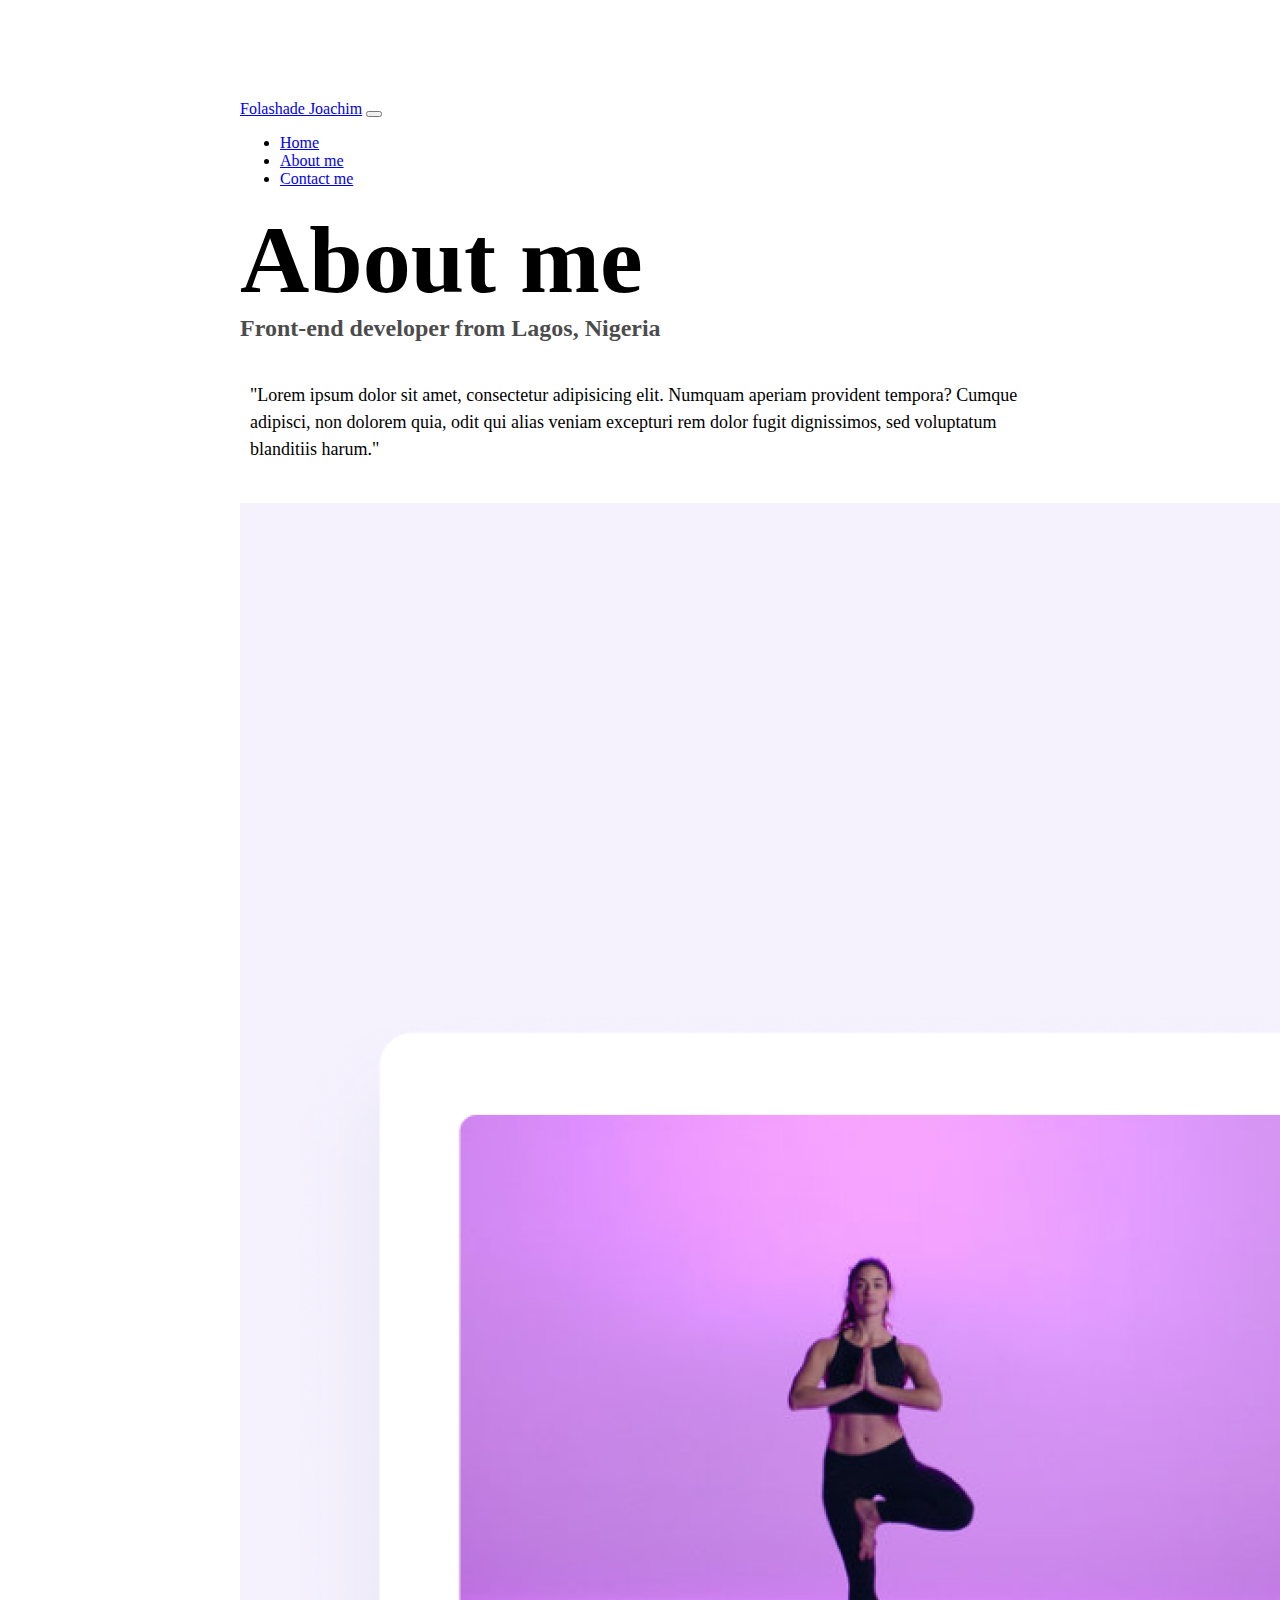
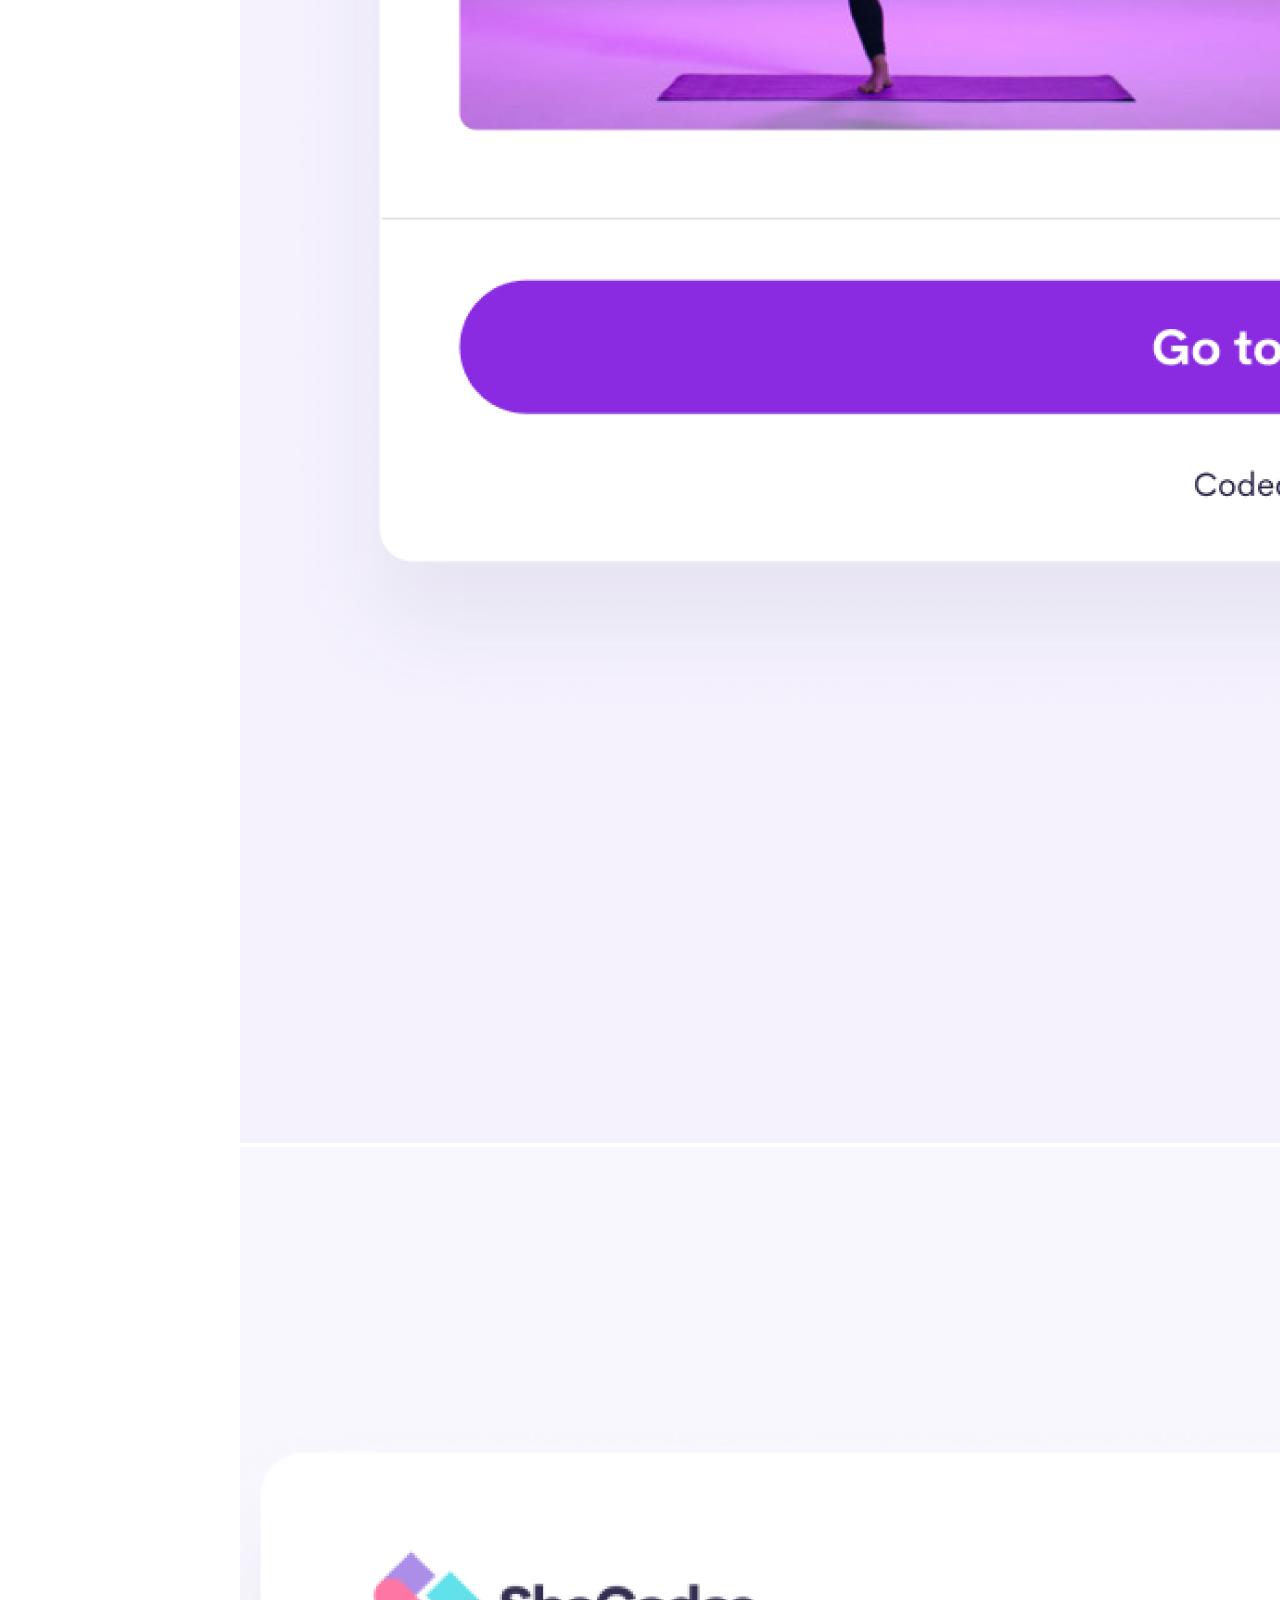
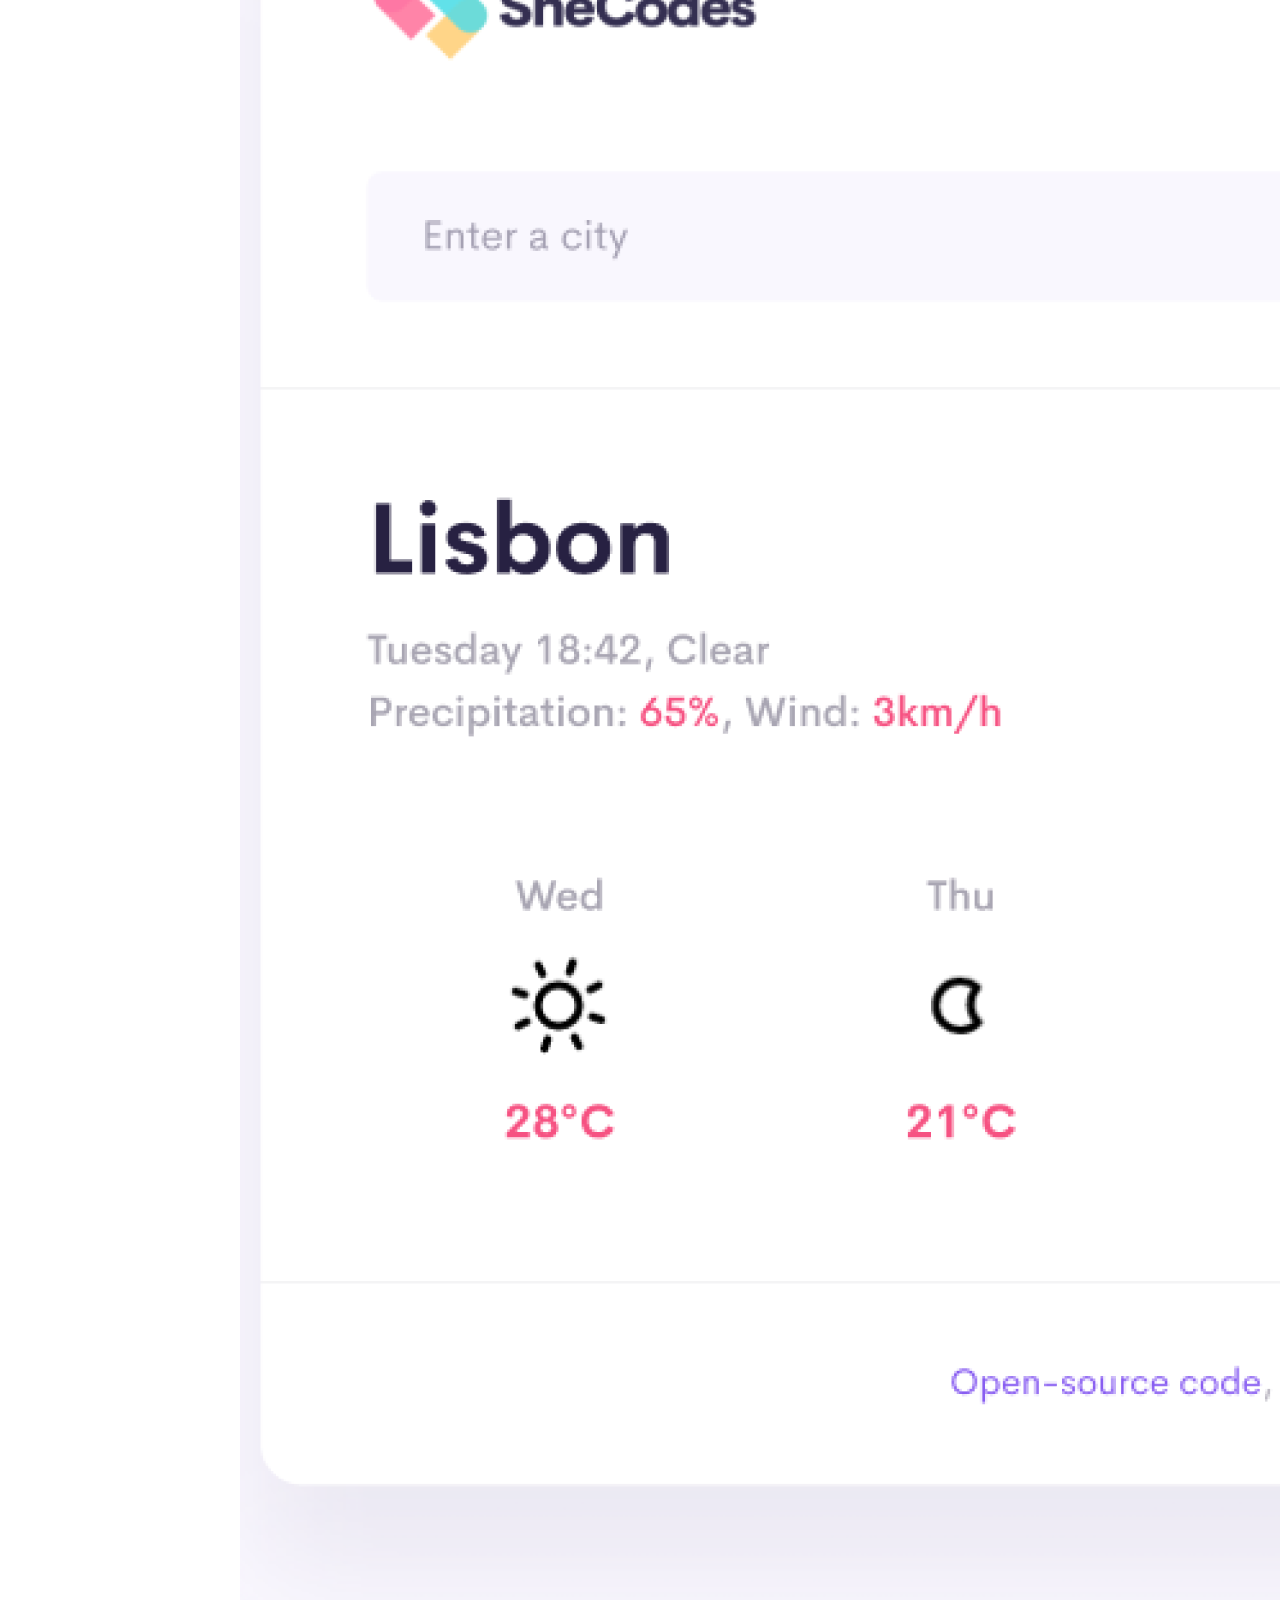
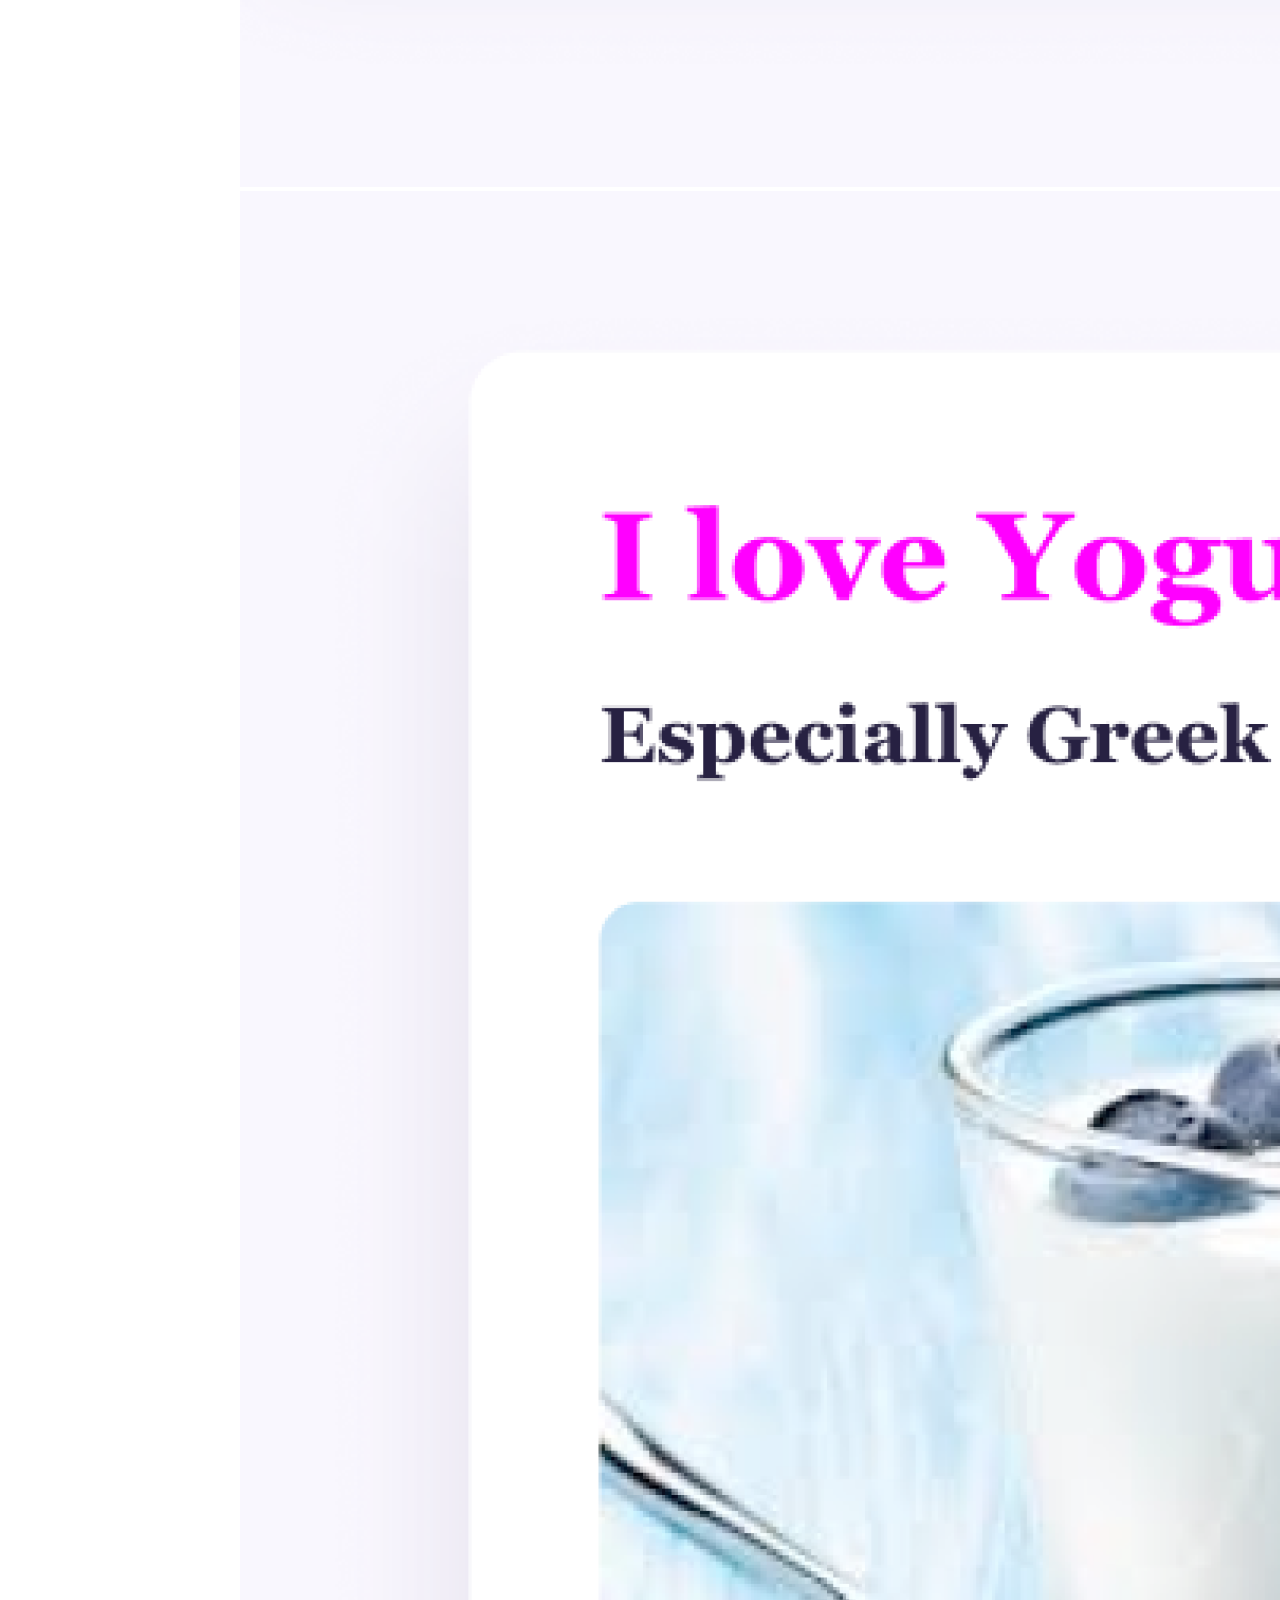
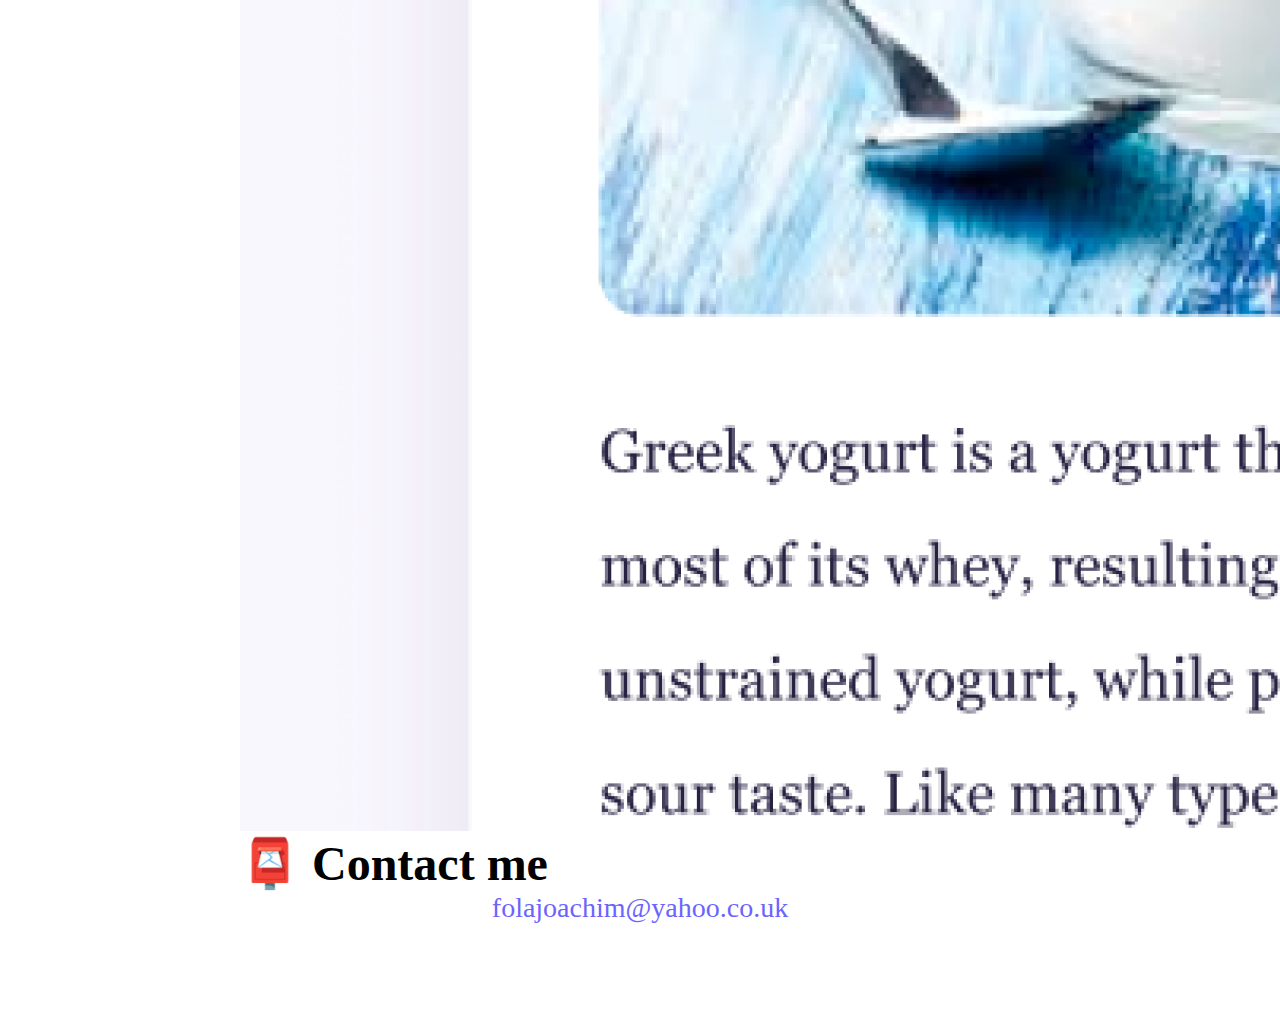
==== about.html @ 62e5e30e "added basic structure for project" ====
<!DOCTYPE html>
<html lang="en">
  <head>
    <link
      href="https://cdn.jsdelivr.net/npm/bootstrap@5.2.0-beta1/dist/css/bootstrap.min.css"
      rel="stylesheet"
      integrity="sha384-0evHe/X+R7YkIZDRvuzKMRqM+OrBnVFBL6DOitfPri4tjfHxaWutUpFmBp4vmVor"
      crossorigin="anonymous"
    />
    <script
      src="https://cdn.jsdelivr.net/npm/bootstrap@5.2.0-beta1/dist/js/bootstrap.bundle.min.js"
      integrity="sha384-pprn3073KE6tl6bjs2QrFaJGz5/SUsLqktiwsUTF55Jfv3qYSDhgCecCxMW52nD2"
      crossorigin="anonymous"
    ></script>
    <meta charset="UTF-8" />
    <meta http-equiv="X-UA-Compatible" content="IE=edge" />
    <meta name="viewport" content="width=device-width, initial-scale=1.0" />

    <link rel="stylesheet" href="src/style.css" />
    <title>About Folashade Joachim</title>
  </head>
  <body>
    <nav class="navbar navbar-expand-lg navbar-light bg-light fixed-top">
      <div class="container">
        <a class="navbar-brand" href="index.html">Folashade Joachim</a>
        <button
          class="navbar-toggler"
          type="button"
          data-bs-toggle="collapse"
          data-bs-target="#navbarNav"
          aria-controls="navbarNav"
          aria-expanded="false"
          aria-label="Toggle navigation"
        >
          <span class="navbar-toggler-icon"></span>
        </button>
        <div class="collapse navbar-collapse" id="navbarNav">
          <ul class="navbar-nav">
            <li class="nav-item">
              <a class="nav-link" aria-current="page" href="index.html">Home</a>
            </li>
            <li class="nav-item">
              <a class="nav-link active" href="about.html">About me</a>
            </li>
            <li class="nav-item">
              <a class="nav-link" href="about.html#contact">Contact me</a>
            </li>
          </ul>
        </div>
      </div>
    </nav>

    <h1 class="text-center">About me</h1>
    <h3 class="text-center">Front-end developer from Lagos, Nigeria</h3>
    <div class="about-paragraphs text-center">
      <p>
        "Lorem ipsum dolor sit amet, consectetur adipisicing elit. Numquam
        aperiam provident tempora? Cumque adipisci, non dolorem quia, odit qui
        alias veniam excepturi rem dolor fugit dignissimos, sed voluptatum
        blanditiis harum."
      </p>
    </div>
    <div class="container">
      <div class="row">
        <div class="col-sm-4">
          <img src="images/yoga.png" class="img-fluid rounded shadow-sm p-2" />
        </div>
        <div class="col-sm-4">
          <img
            src="images/weather.png"
            class="img-fluid rounded shadow-sm p-2"
          />
        </div>
        <div class="col-sm-4">
          <img
            src="images/yogurt.png"
            class="img-fluid rounded shadow-sm p-2"
          />
        </div>
      </div>
    </div>
    <div id="contact mt-5">
      <h2 class="text-center">📮 Contact me</h2>
      <a href="mailto:folajoachim@yahoo.co.uk" class="email-link">
        folajoachim@yahoo.co.uk
      </a>
    </div>
  </body>
</html>
---- src/style.css ----
:root {
  --primary-color: #6c63ff;
  --secondary-color: #f5f2fe;
  --box-shadow: 0 5px 10px rgba(0, 0, 0, 0.3);
}

body {
  margin: 100px auto;
  max-width: 800px;
}

h1,
h2,
h3 {
  margin: 0;
}

h1 {
  font-size: 96px;
}

h2 {
  font-size: 48px;
}

h3 {
  font-size: 24px;
  opacity: 0.7;
}

p {
  font-size: 18px;
  line-height: 1.5;
}

.navigation-links {
  display: flex;
  margin-top: 40px;
  justify-content: center;
}

.navigation-links a {
  margin: 20px;
  border-radius: 4px;
  padding: 20px 15px;
  text-decoration: none;
  text-transform: capitalize;
}

.contact-link {
  background: var(--primary-color);
  box-shadow: var(--box-shadow);
  color: white;
}

.about-link {
  color: var(--primary-color);
  border: 1px solid var(--primary-color);
}

.homepage-link {
  color: var(--primary-color);
  text-align: center;
  display: block;
}
.primary-link {
  border-radius: 4px;
  padding: 20px 15px;
  text-decoration: none;
  text-transform: capitalize;
  background: var(--primary-color);
  box-shadow: var(--box-shadow);
  color: white;
}

.about-paragraphs {
  display: flex;
  margin: 30px 0;
}

.about-paragraphs p {
  margin: 10px;
}

.email-link {
  display: flex;
  justify-content: center;
  color: var(--primary-color);
  font-size: 28px;
  text-decoration: none;
}

.email-link:hover {
  text-decoration: underline;
}
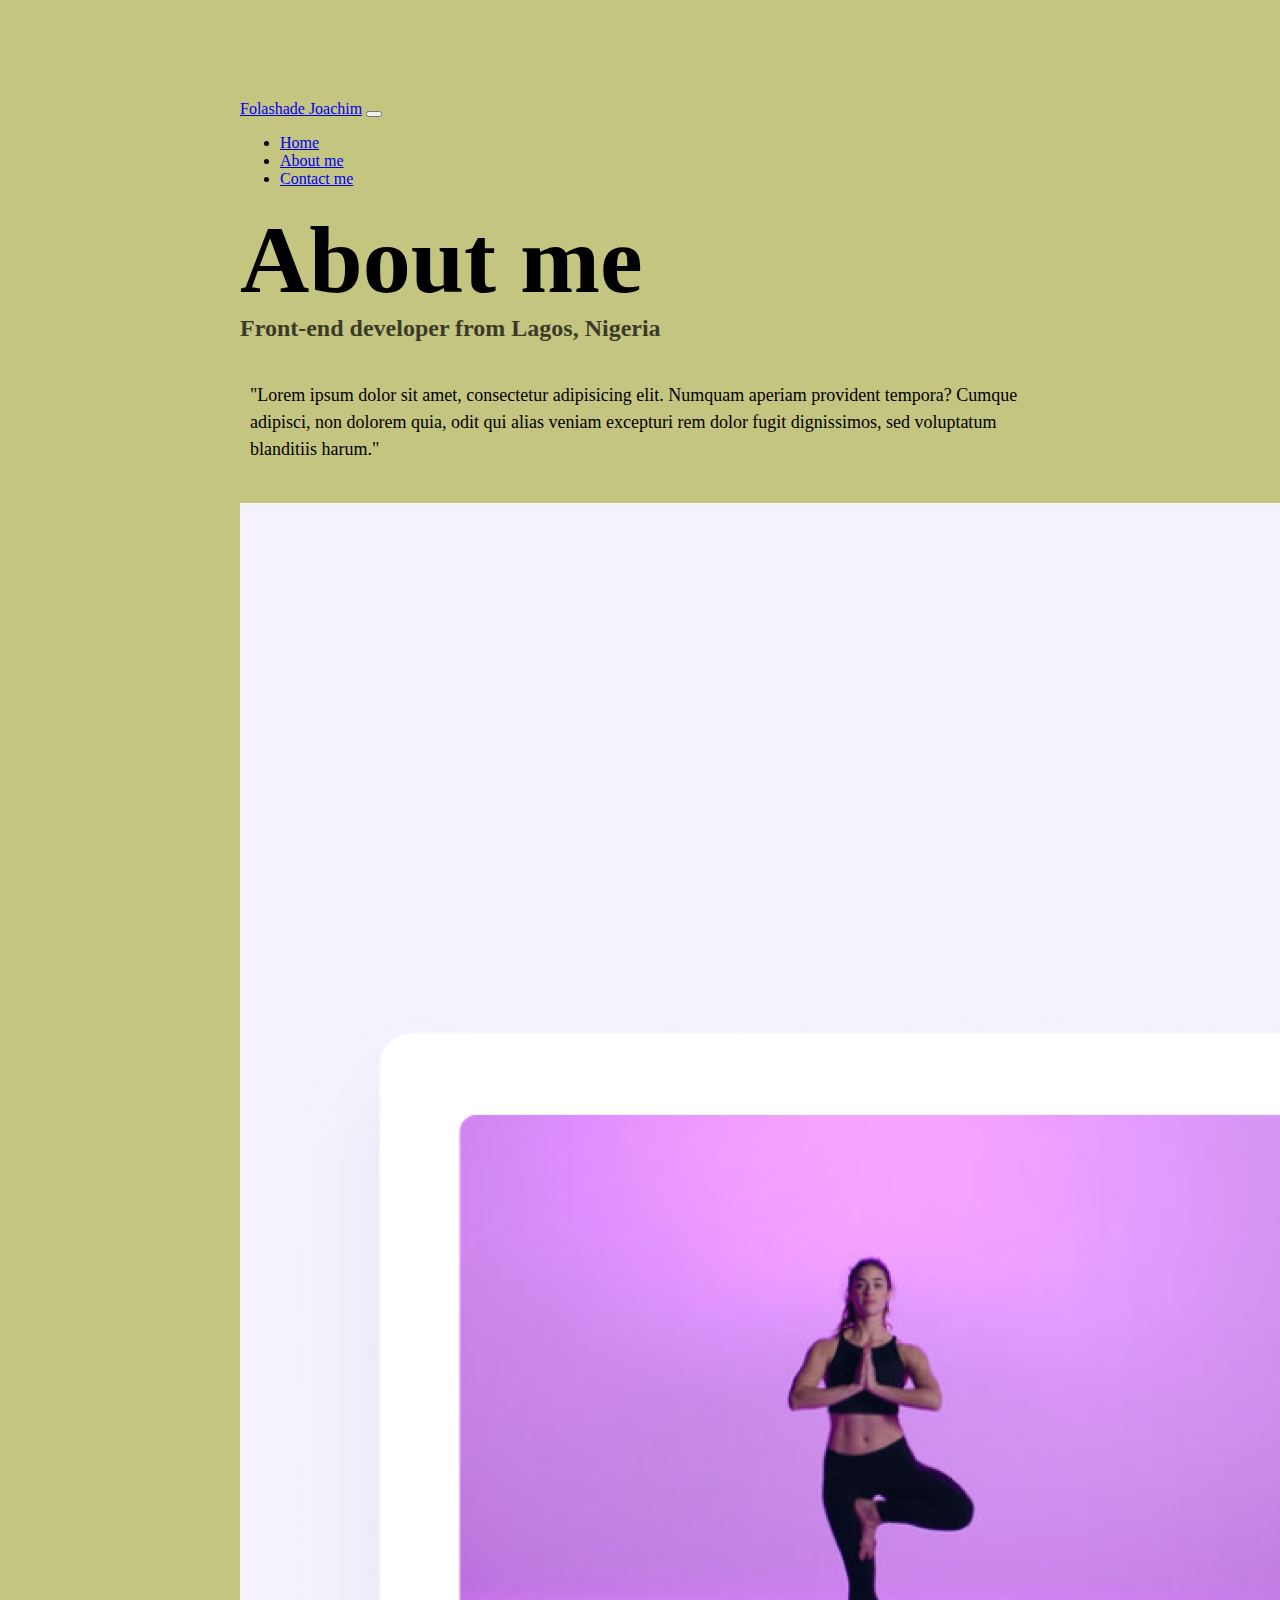
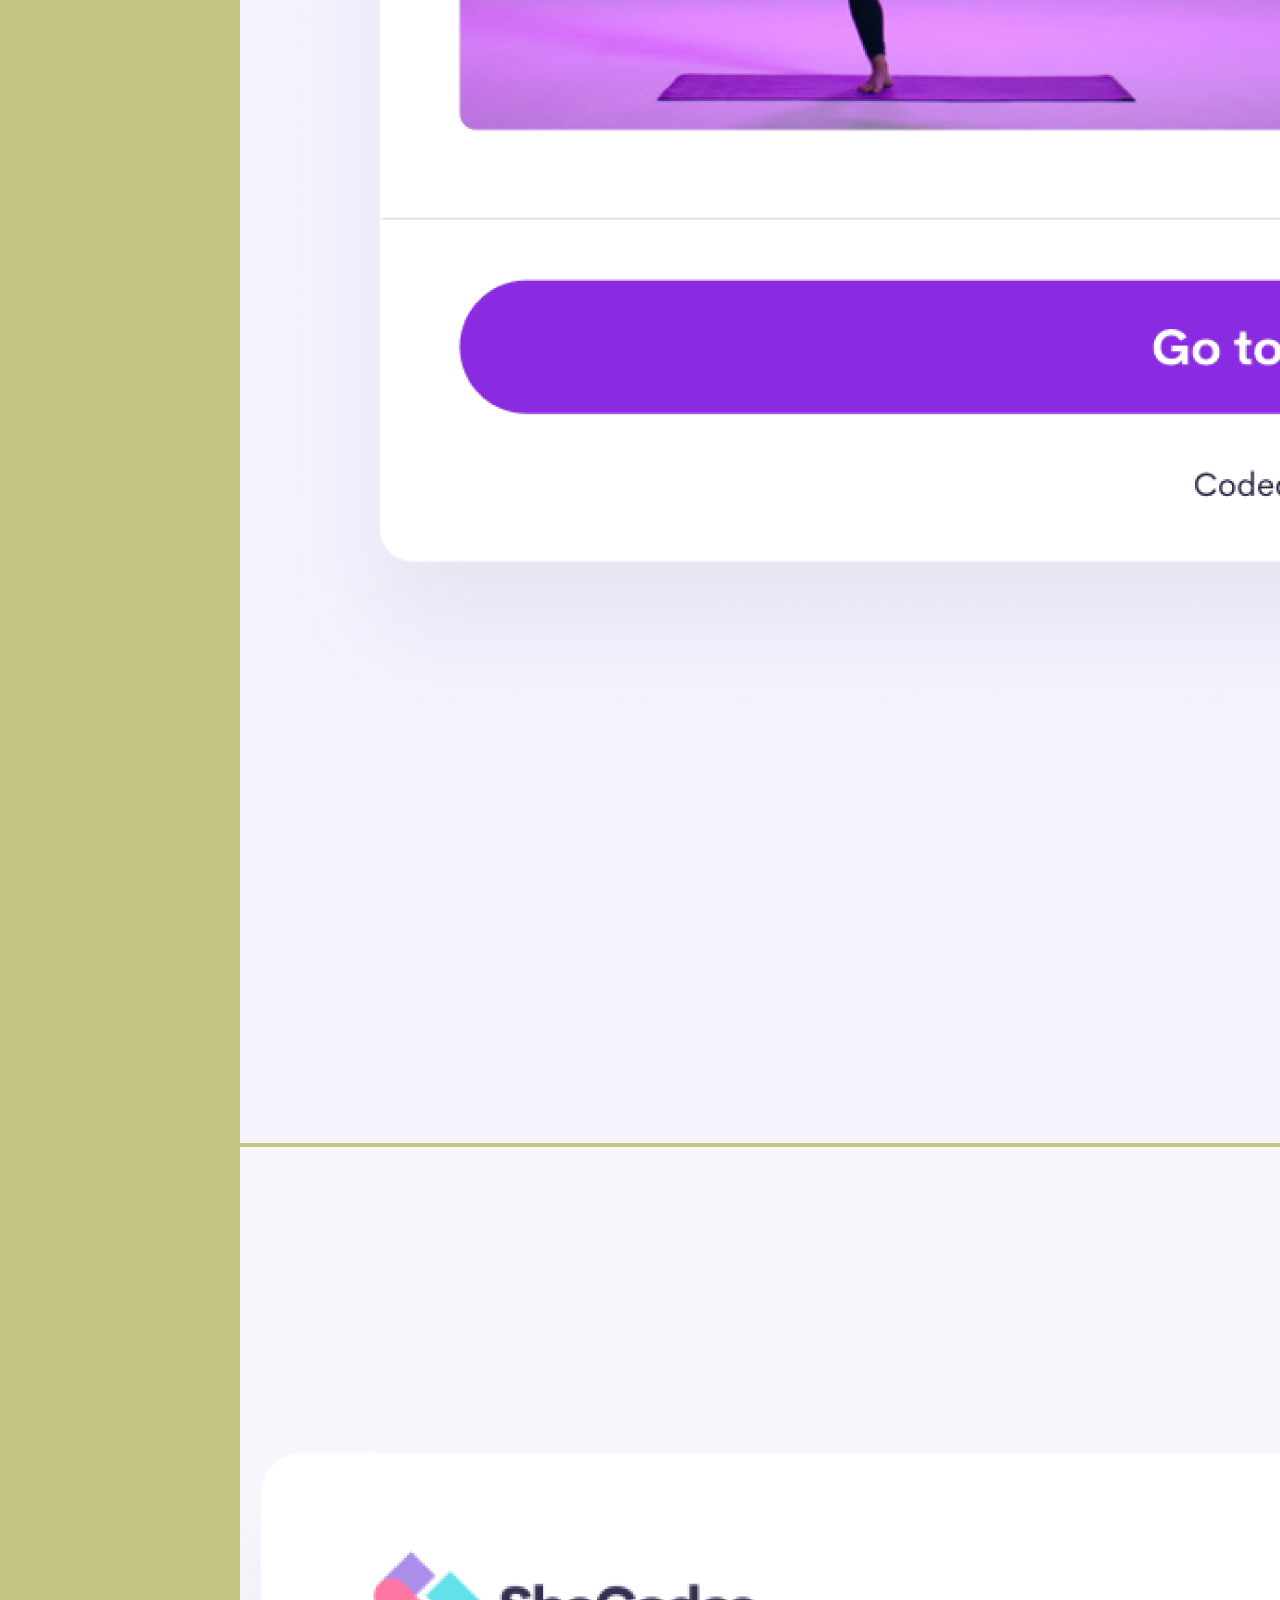
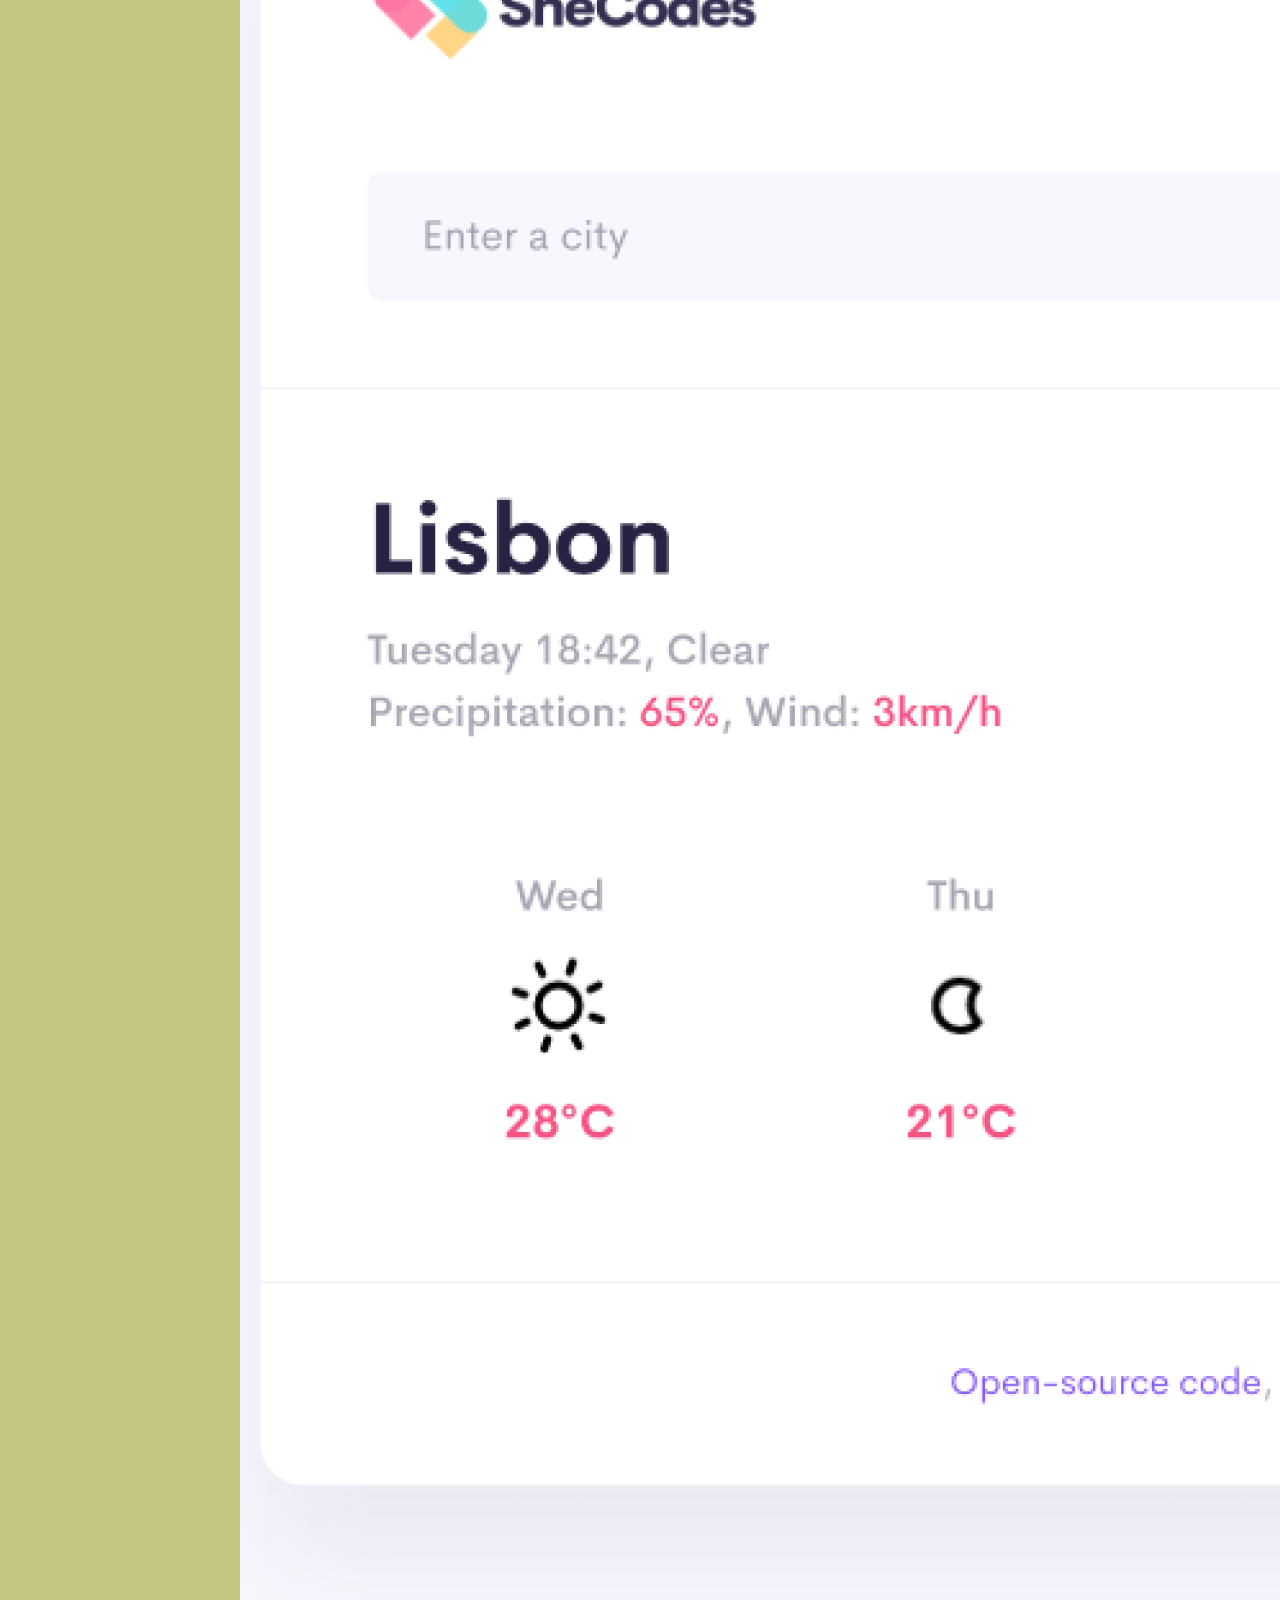
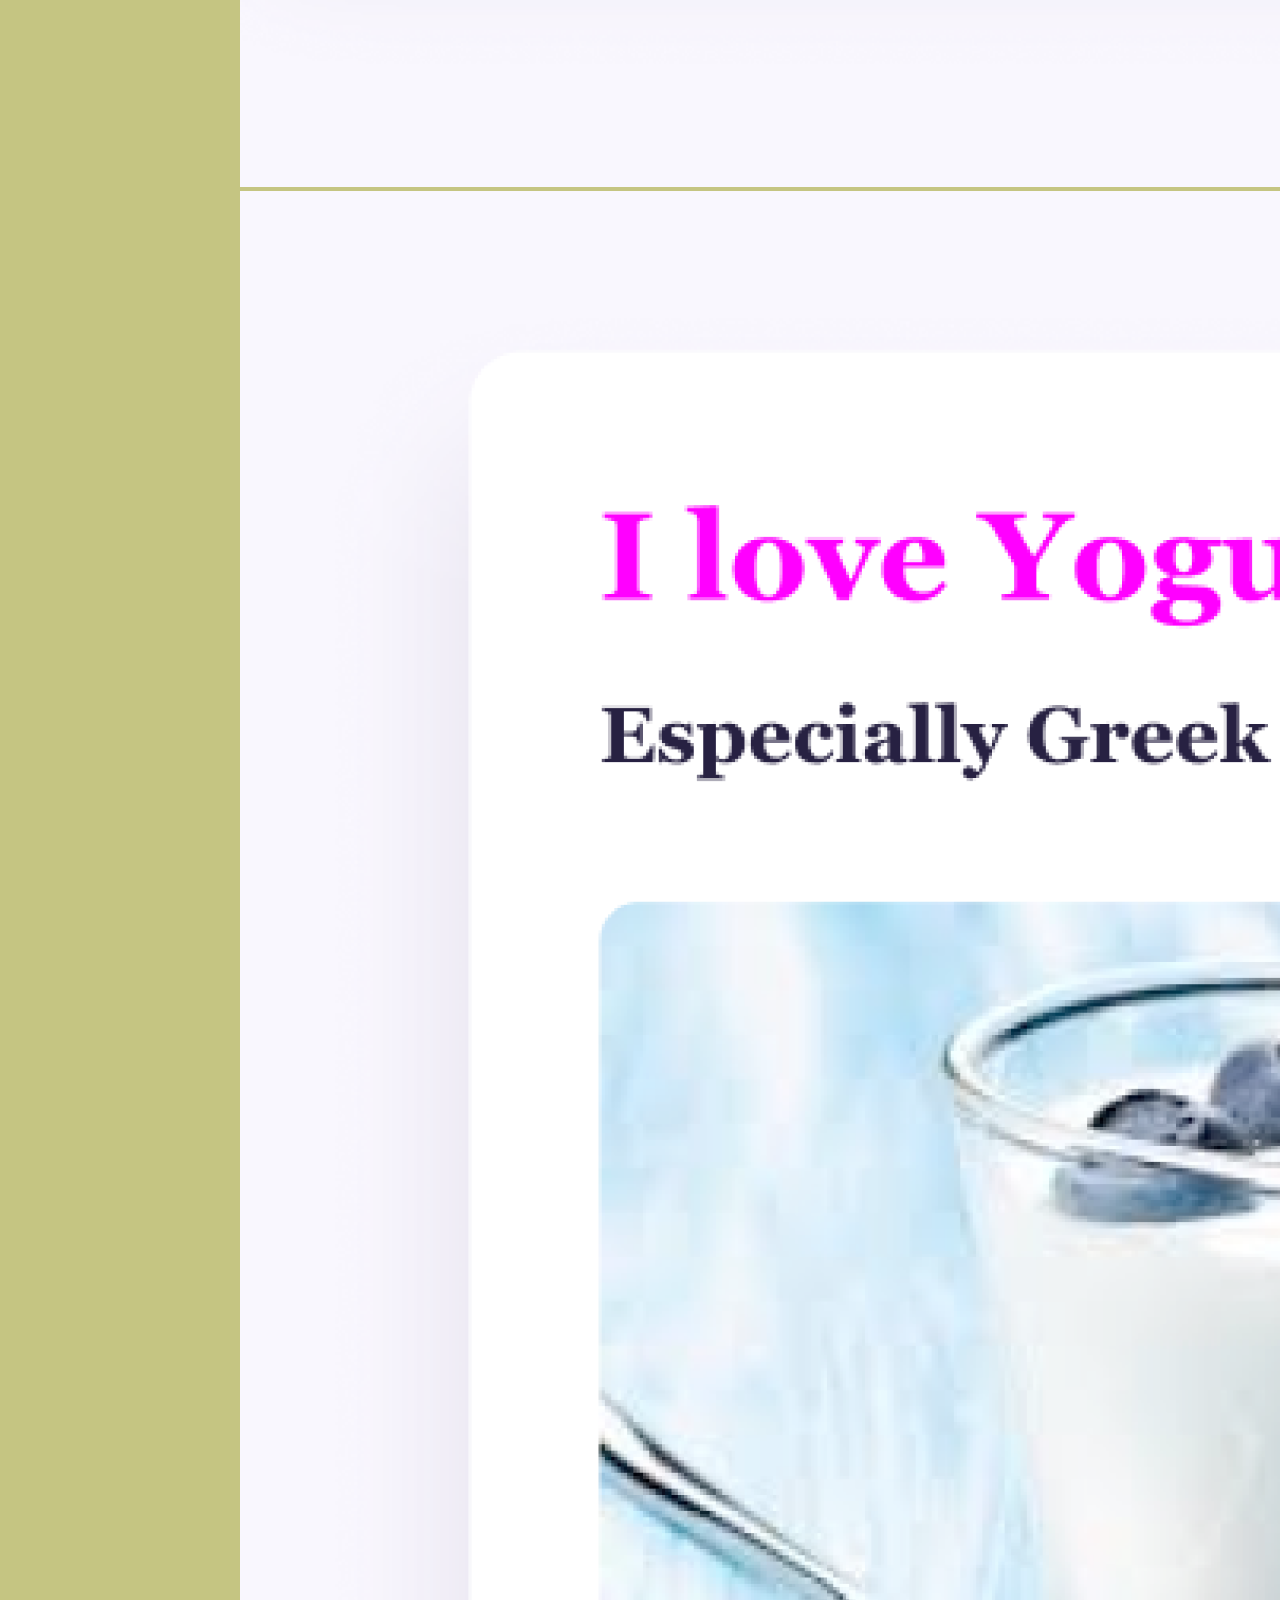
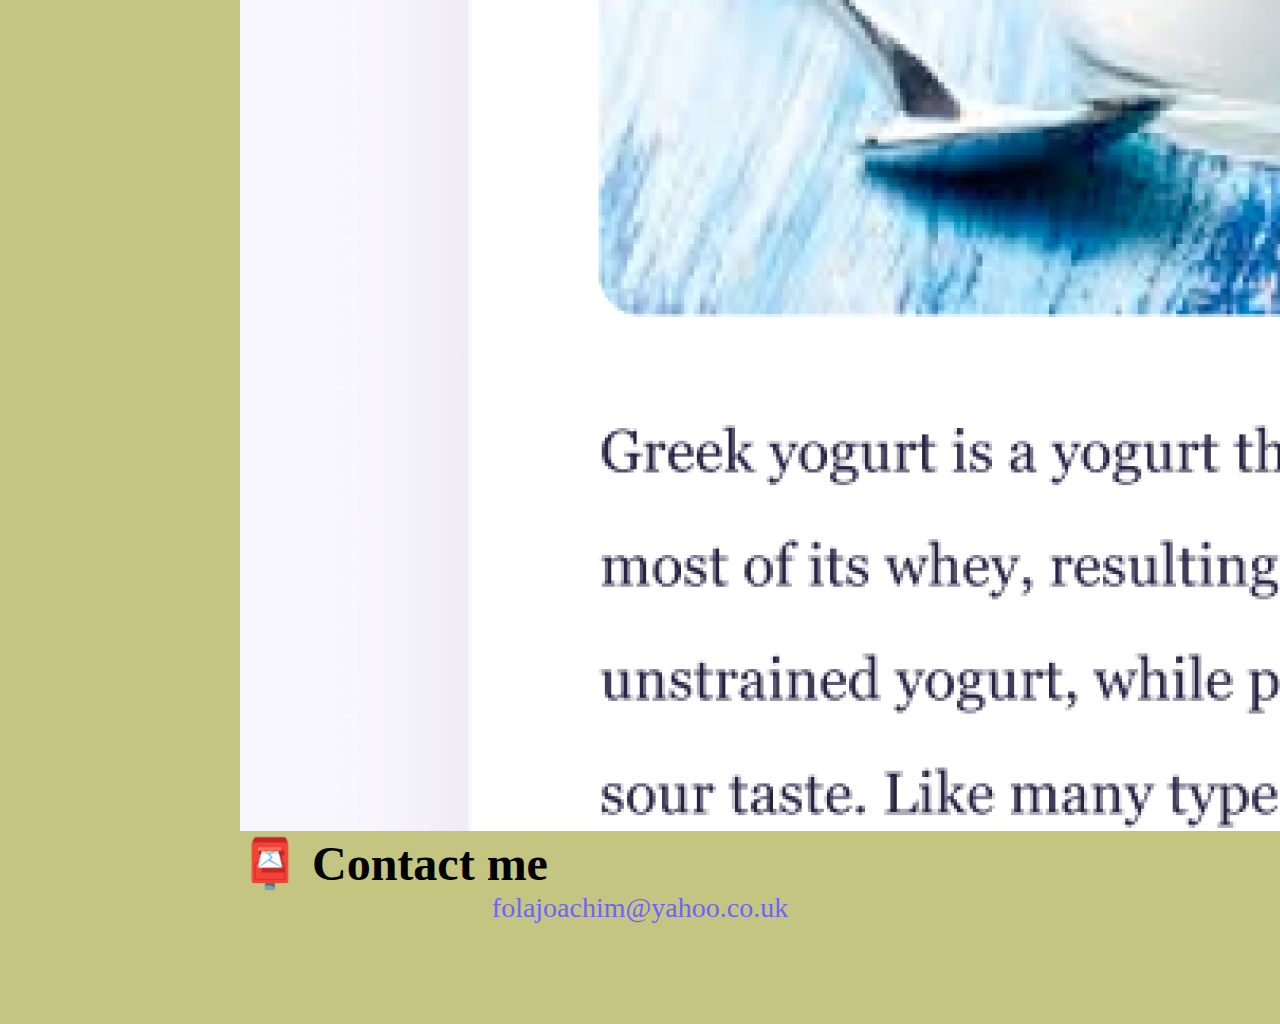
==== commit 2c743522: "updates" ====
--- a/about.html
+++ b/about.html
@@ -16,7 +16,7 @@
     <meta http-equiv="X-UA-Compatible" content="IE=edge" />
     <meta name="viewport" content="width=device-width, initial-scale=1.0" />
 
-    <link rel="stylesheet" href="src/style.css" />
+    <link rel="stylesheet" href="/src/style.css" />
     <title>About Folashade Joachim</title>
   </head>
   <body>
--- a/src/style.css
+++ b/src/style.css
@@ -1,12 +1,13 @@
 :root {
   --primary-color: #6c63ff;
-  --secondary-color: #f5f2fe;
+  --secondary-color: #c5c582;
   --box-shadow: 0 5px 10px rgba(0, 0, 0, 0.3);
 }
 
 body {
   margin: 100px auto;
   max-width: 800px;
+  background-color: var(--secondary-color);
 }
 
 h1,
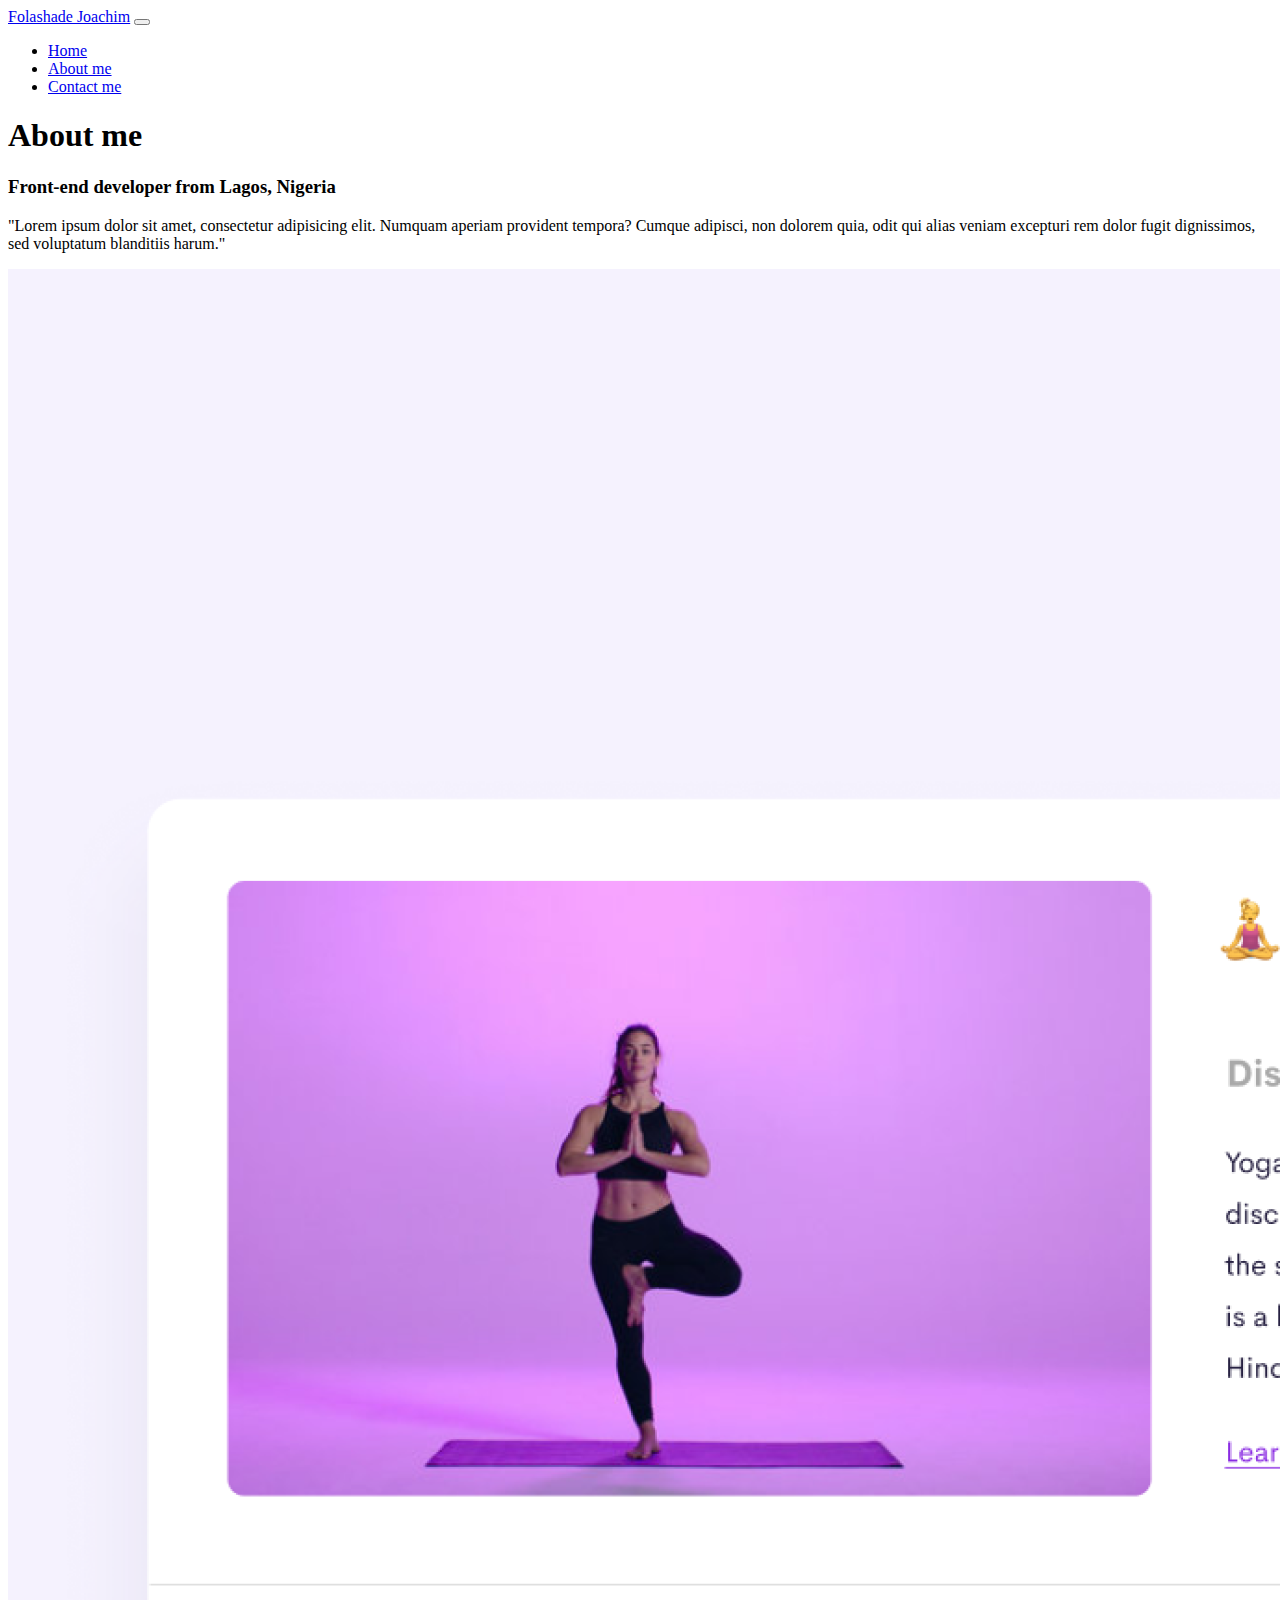
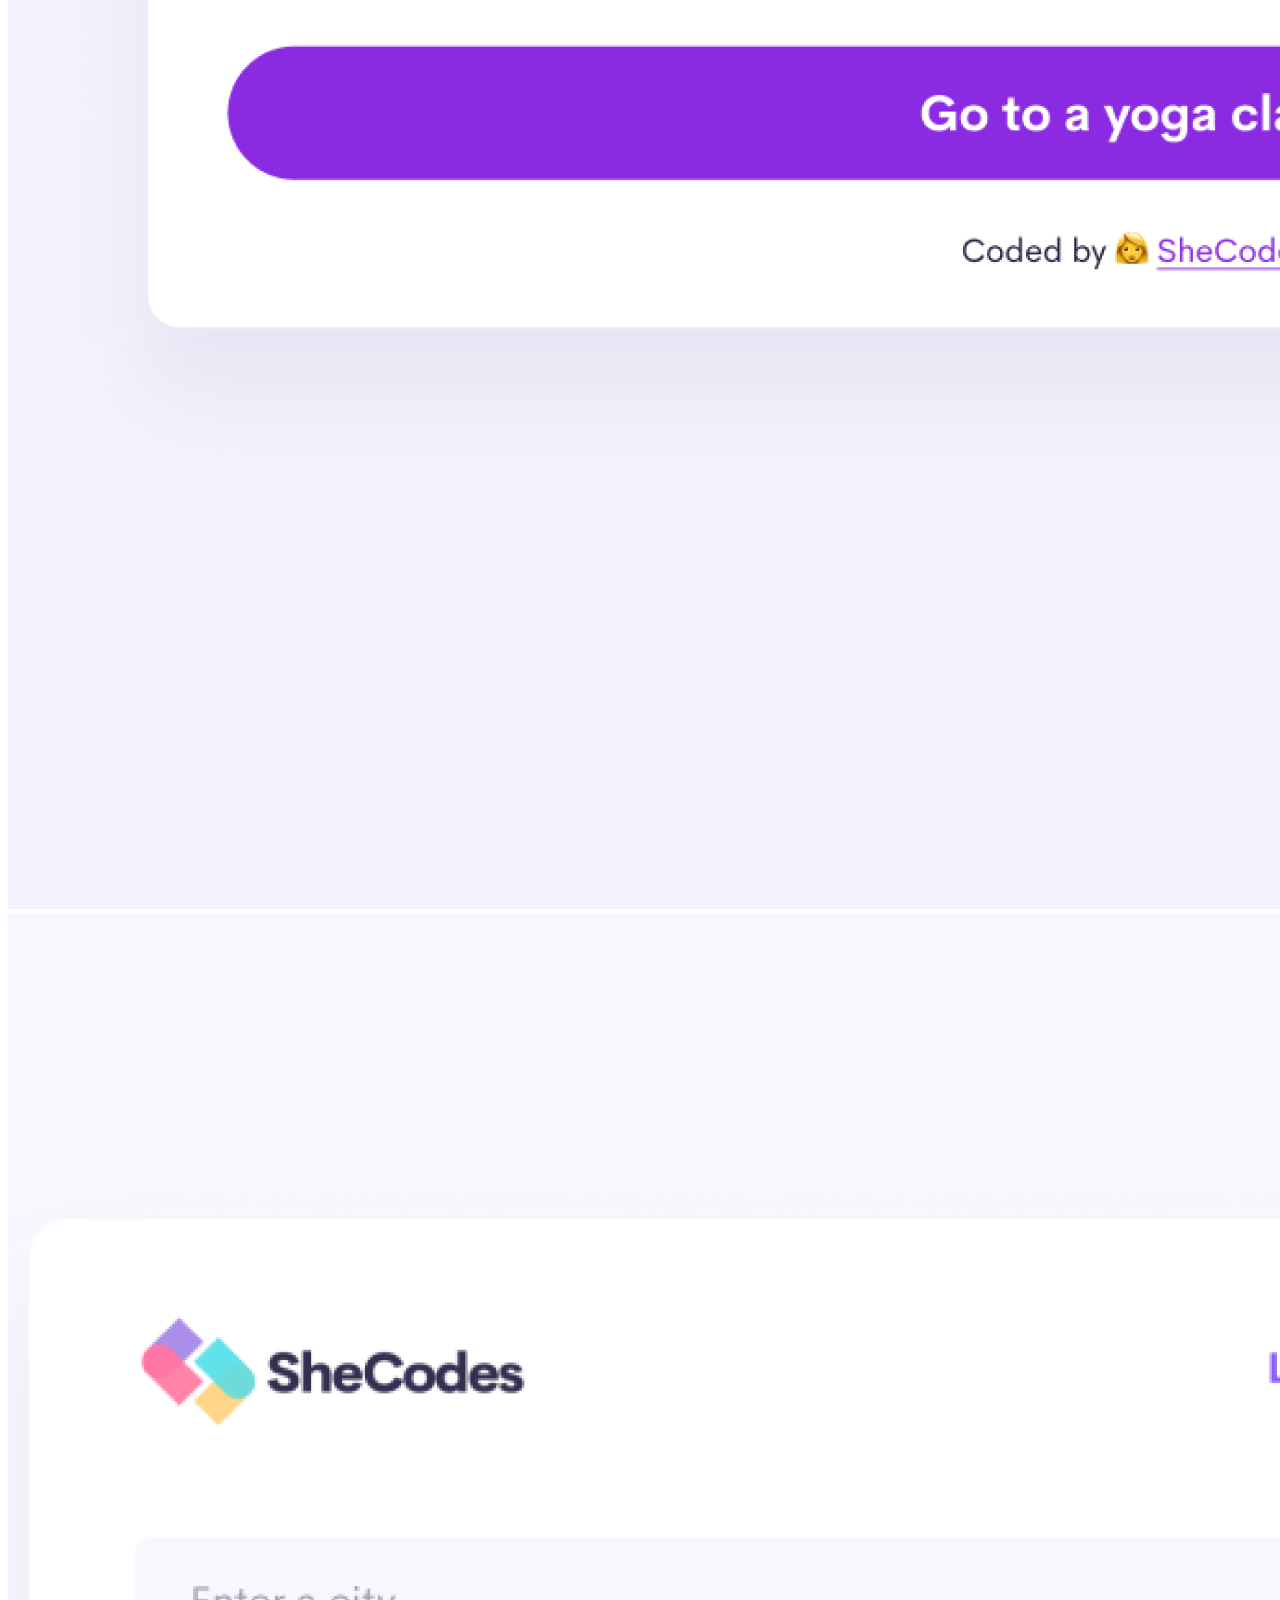
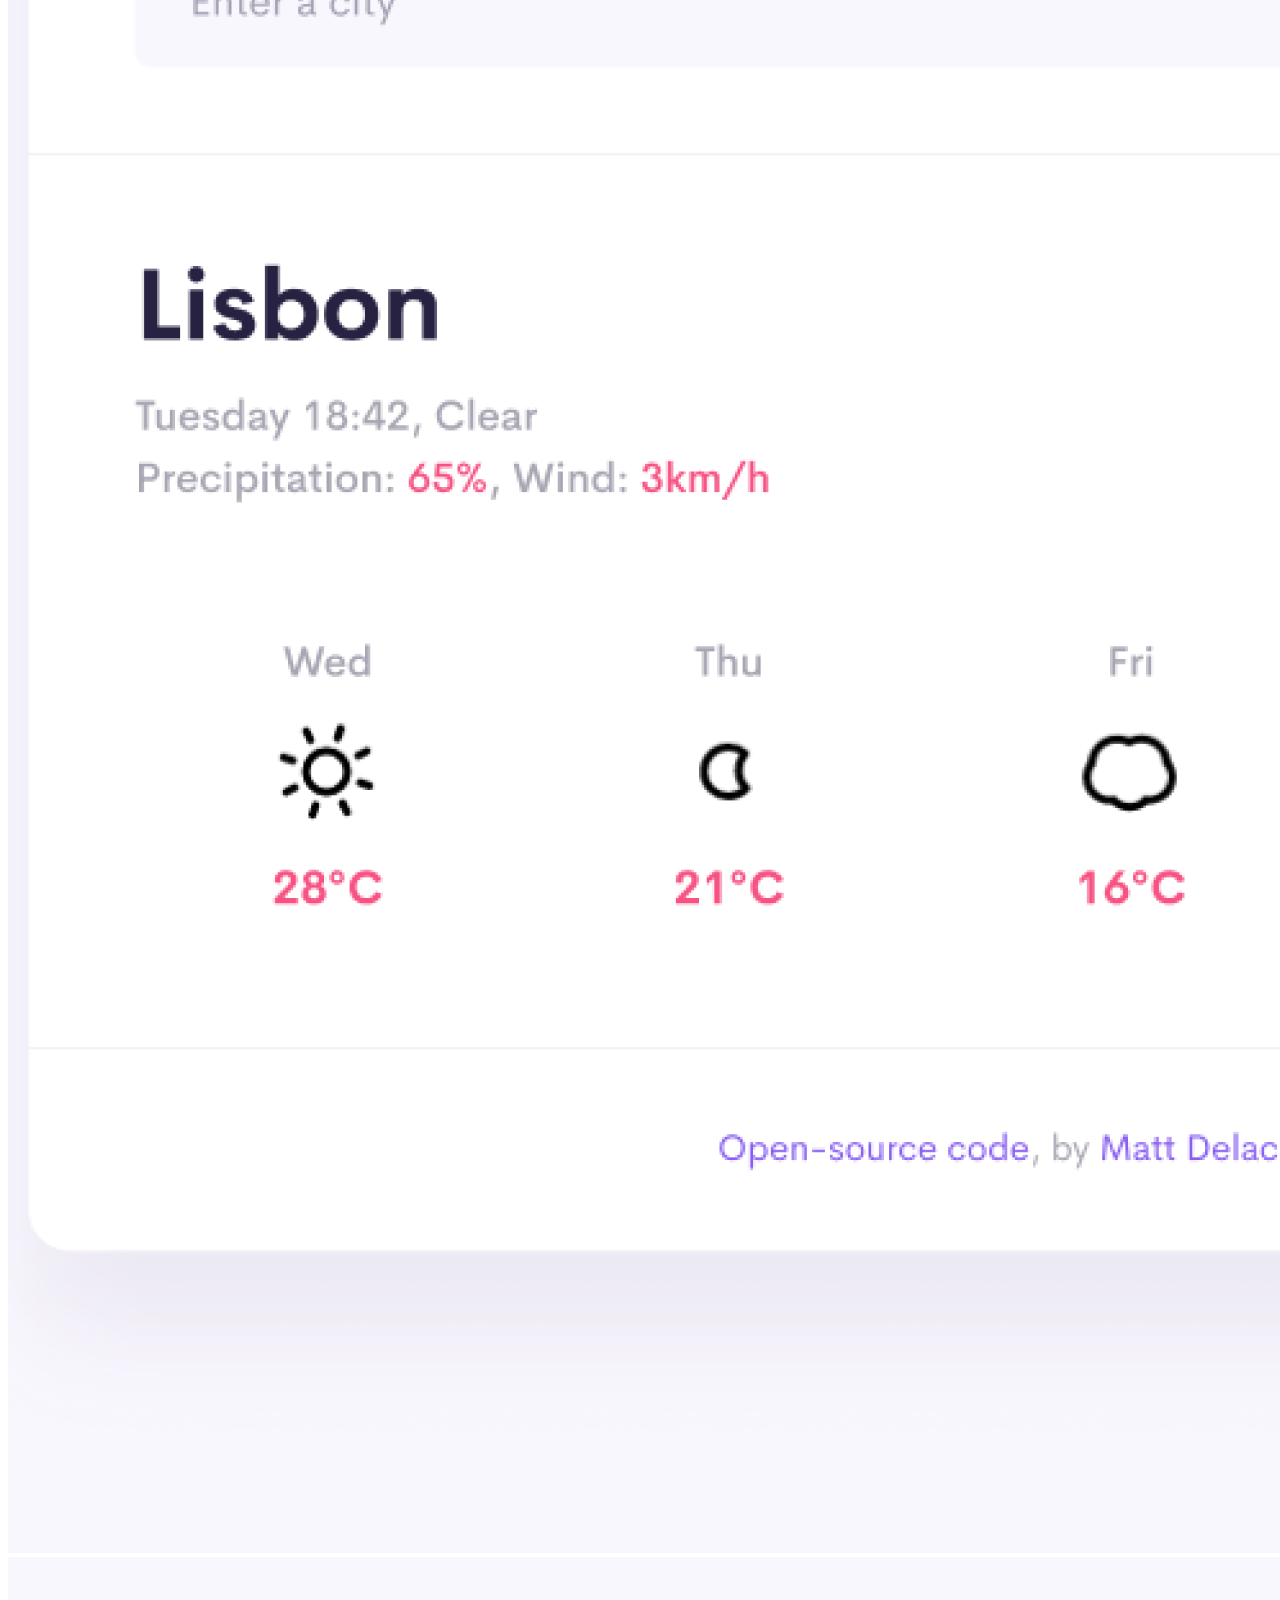
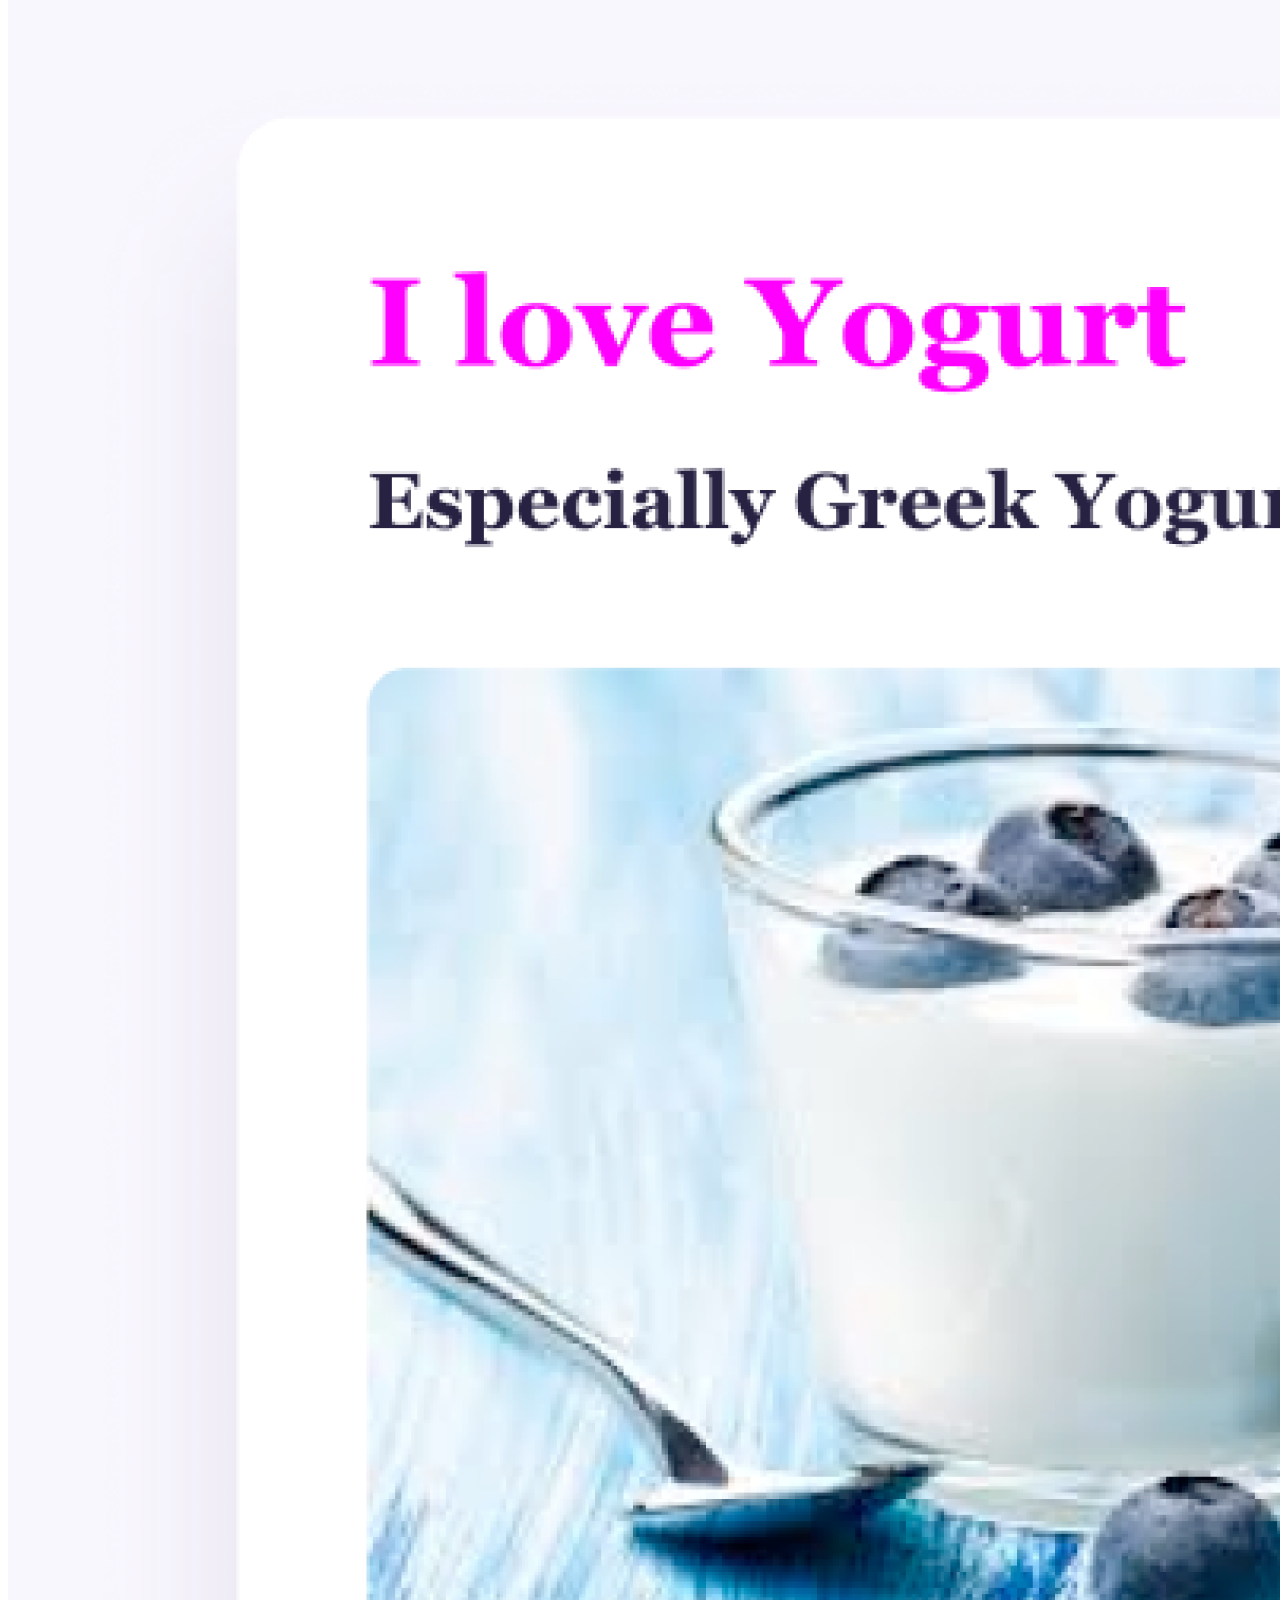
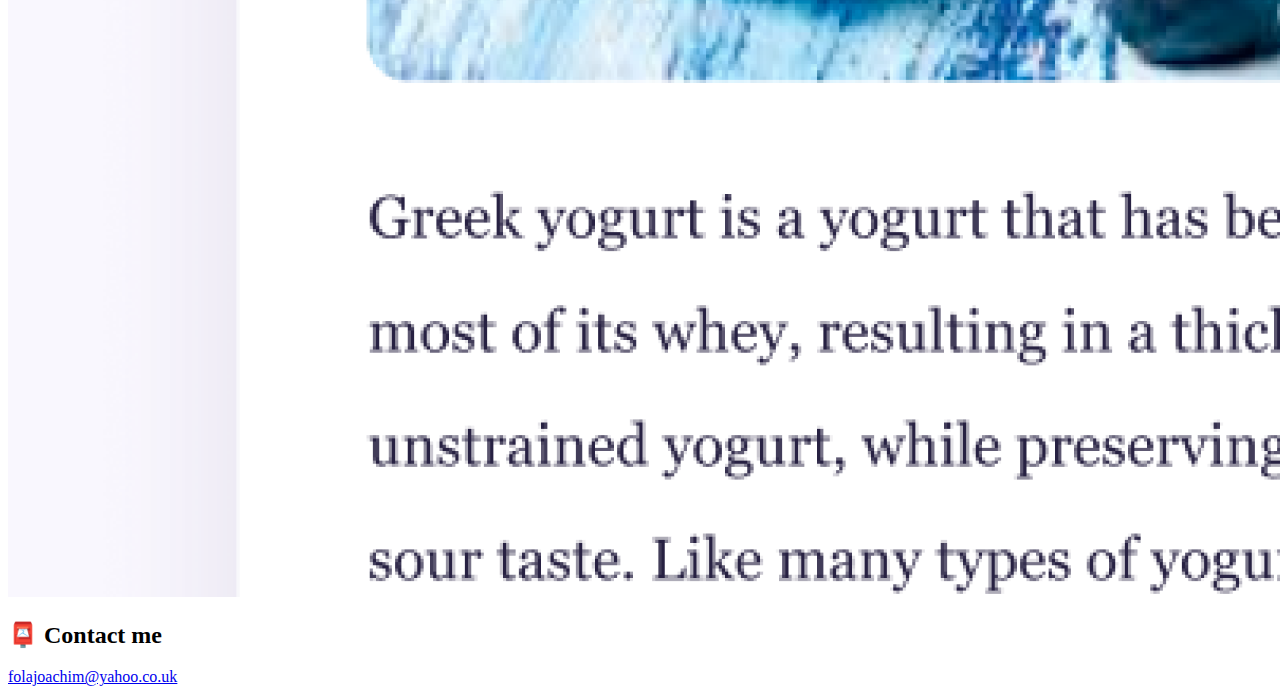
==== commit 0eab79b1: "updates" ====
--- a/about.html
+++ b/about.html
@@ -15,14 +15,20 @@
     <meta charset="UTF-8" />
     <meta http-equiv="X-UA-Compatible" content="IE=edge" />
     <meta name="viewport" content="width=device-width, initial-scale=1.0" />
-
-    <link rel="stylesheet" href="/src/style.css" />
+    <meta
+      name="description"
+      content="About Folashade Joachim learning front-end developer skills- HTML, CSS,JavaScript, Hosting, Responsive, SEO 
+       at Shecodes Workshop, check out my recent projects"
+      <link
+      rel="stylesheet"
+      href="/src/style.css"
+    />
     <title>About Folashade Joachim</title>
   </head>
   <body>
     <nav class="navbar navbar-expand-lg navbar-light bg-light fixed-top">
       <div class="container">
-        <a class="navbar-brand" href="index.html">Folashade Joachim</a>
+        <a class="navbar-brand" href="/" title="Homepage">Folashade Joachim</a>
         <button
           class="navbar-toggler"
           type="button"
@@ -37,13 +43,25 @@
         <div class="collapse navbar-collapse" id="navbarNav">
           <ul class="navbar-nav">
             <li class="nav-item">
-              <a class="nav-link" aria-current="page" href="index.html">Home</a>
+              <a class="nav-link" aria-current="page" href="/" title="Homepage"
+                >Home</a
+              >
             </li>
             <li class="nav-item">
-              <a class="nav-link active" href="about.html">About me</a>
+              <a
+                class="nav-link active"
+                href="/about.html"
+                title="About Folashade Joachim"
+                >About me</a
+              >
             </li>
             <li class="nav-item">
-              <a class="nav-link" href="about.html#contact">Contact me</a>
+              <a
+                class="nav-link"
+                href="/about.html#contact"
+                title="Contact Folashade Joachim"
+                >Contact me</a
+              >
             </li>
           </ul>
         </div>
@@ -63,18 +81,24 @@
     <div class="container">
       <div class="row">
         <div class="col-sm-4">
-          <img src="images/yoga.png" class="img-fluid rounded shadow-sm p-2" />
+          <img
+            src="images/yoga.png"
+            class="img-fluid rounded shadow-sm p-2"
+            alt="Yoga project"
+          />
         </div>
         <div class="col-sm-4">
           <img
             src="images/weather.png"
             class="img-fluid rounded shadow-sm p-2"
+            alt="Weather project"
           />
         </div>
         <div class="col-sm-4">
           <img
             src="images/yogurt.png"
             class="img-fluid rounded shadow-sm p-2"
+            alt="yogurt project"
           />
         </div>
       </div>
--- a/src/style.css
+++ b/src/style.css
@@ -74,6 +74,10 @@
   color: white;
 }
 
+.primary-link:hover {
+  color: white;
+}
+
 .about-paragraphs {
   display: flex;
   margin: 30px 0;
@@ -94,3 +98,15 @@
 .email-link:hover {
   text-decoration: underline;
 }
+
+@media (max-width: 576px) {
+  h1 {
+    font-size: 48px;
+    line-height: 1.5;
+  }
+
+.project-link {
+  display: block;
+  text-align: center;
+  margin: 0 20px;
+}
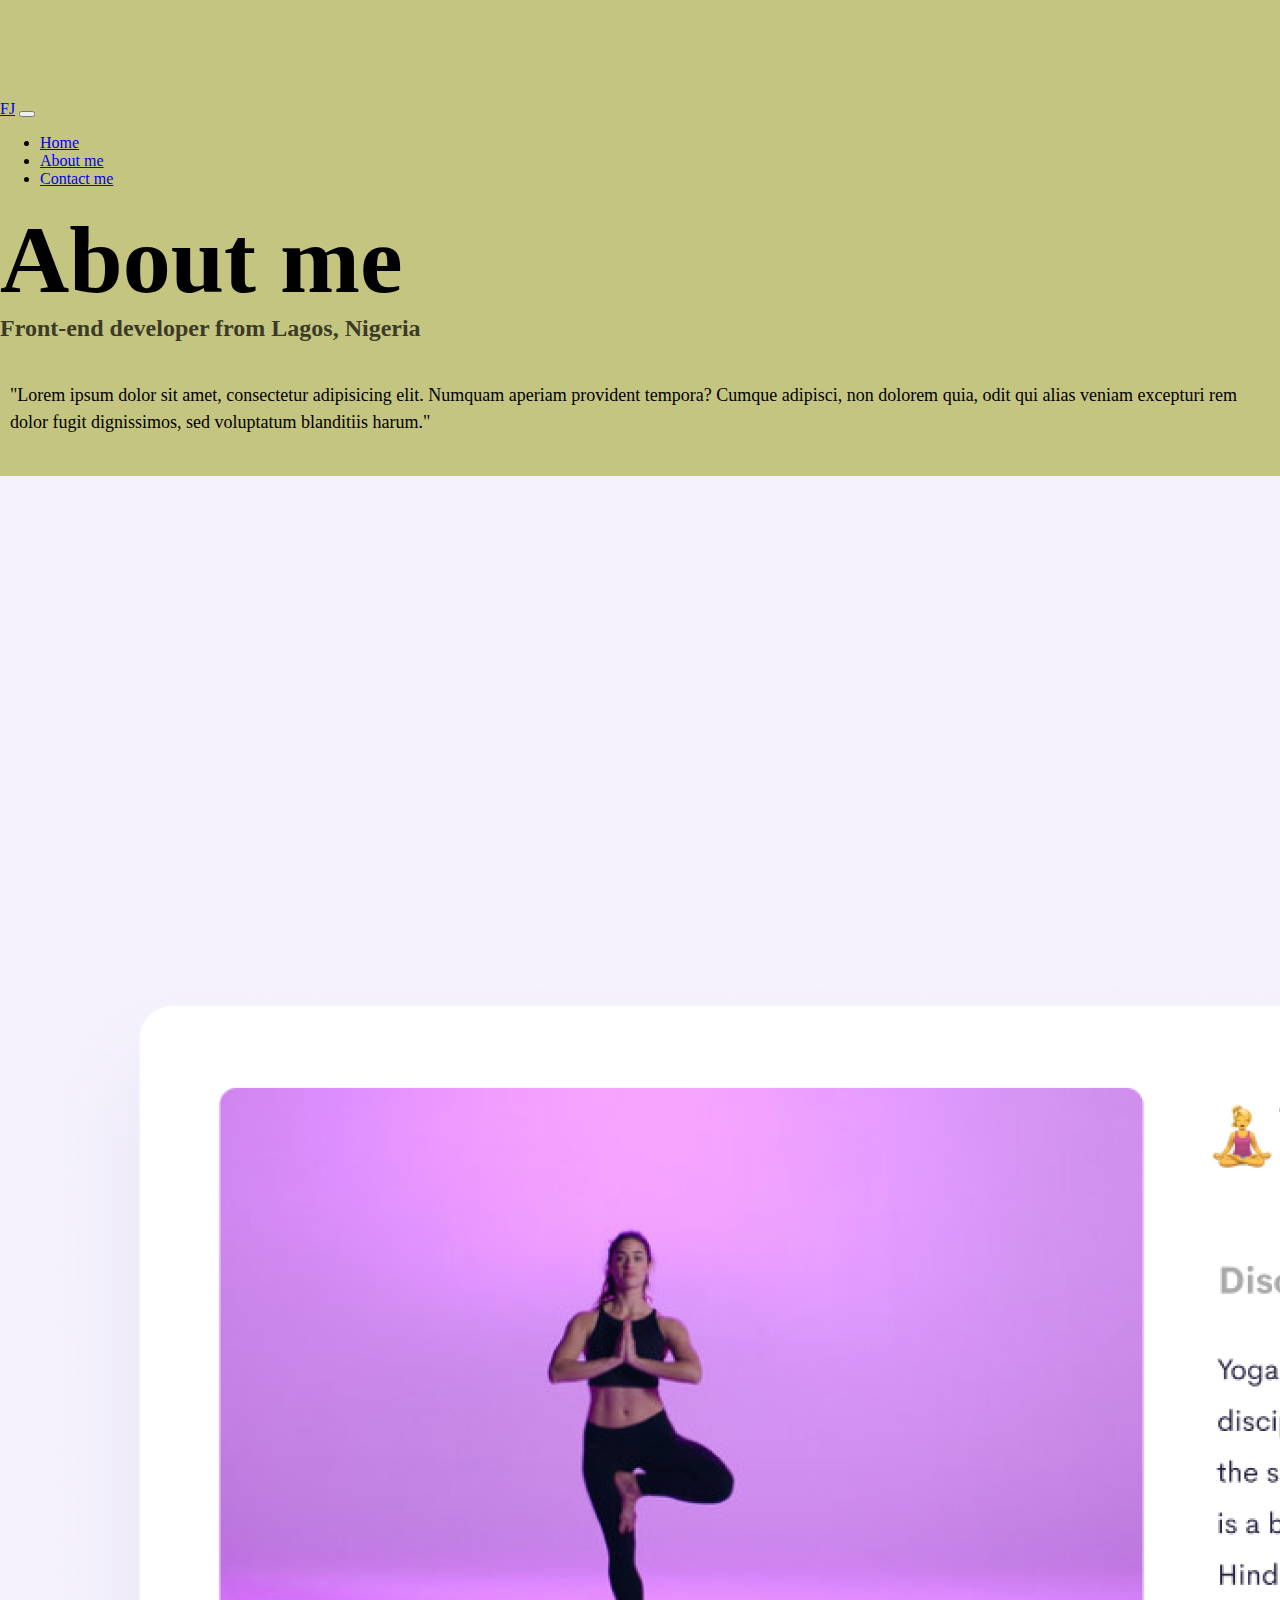
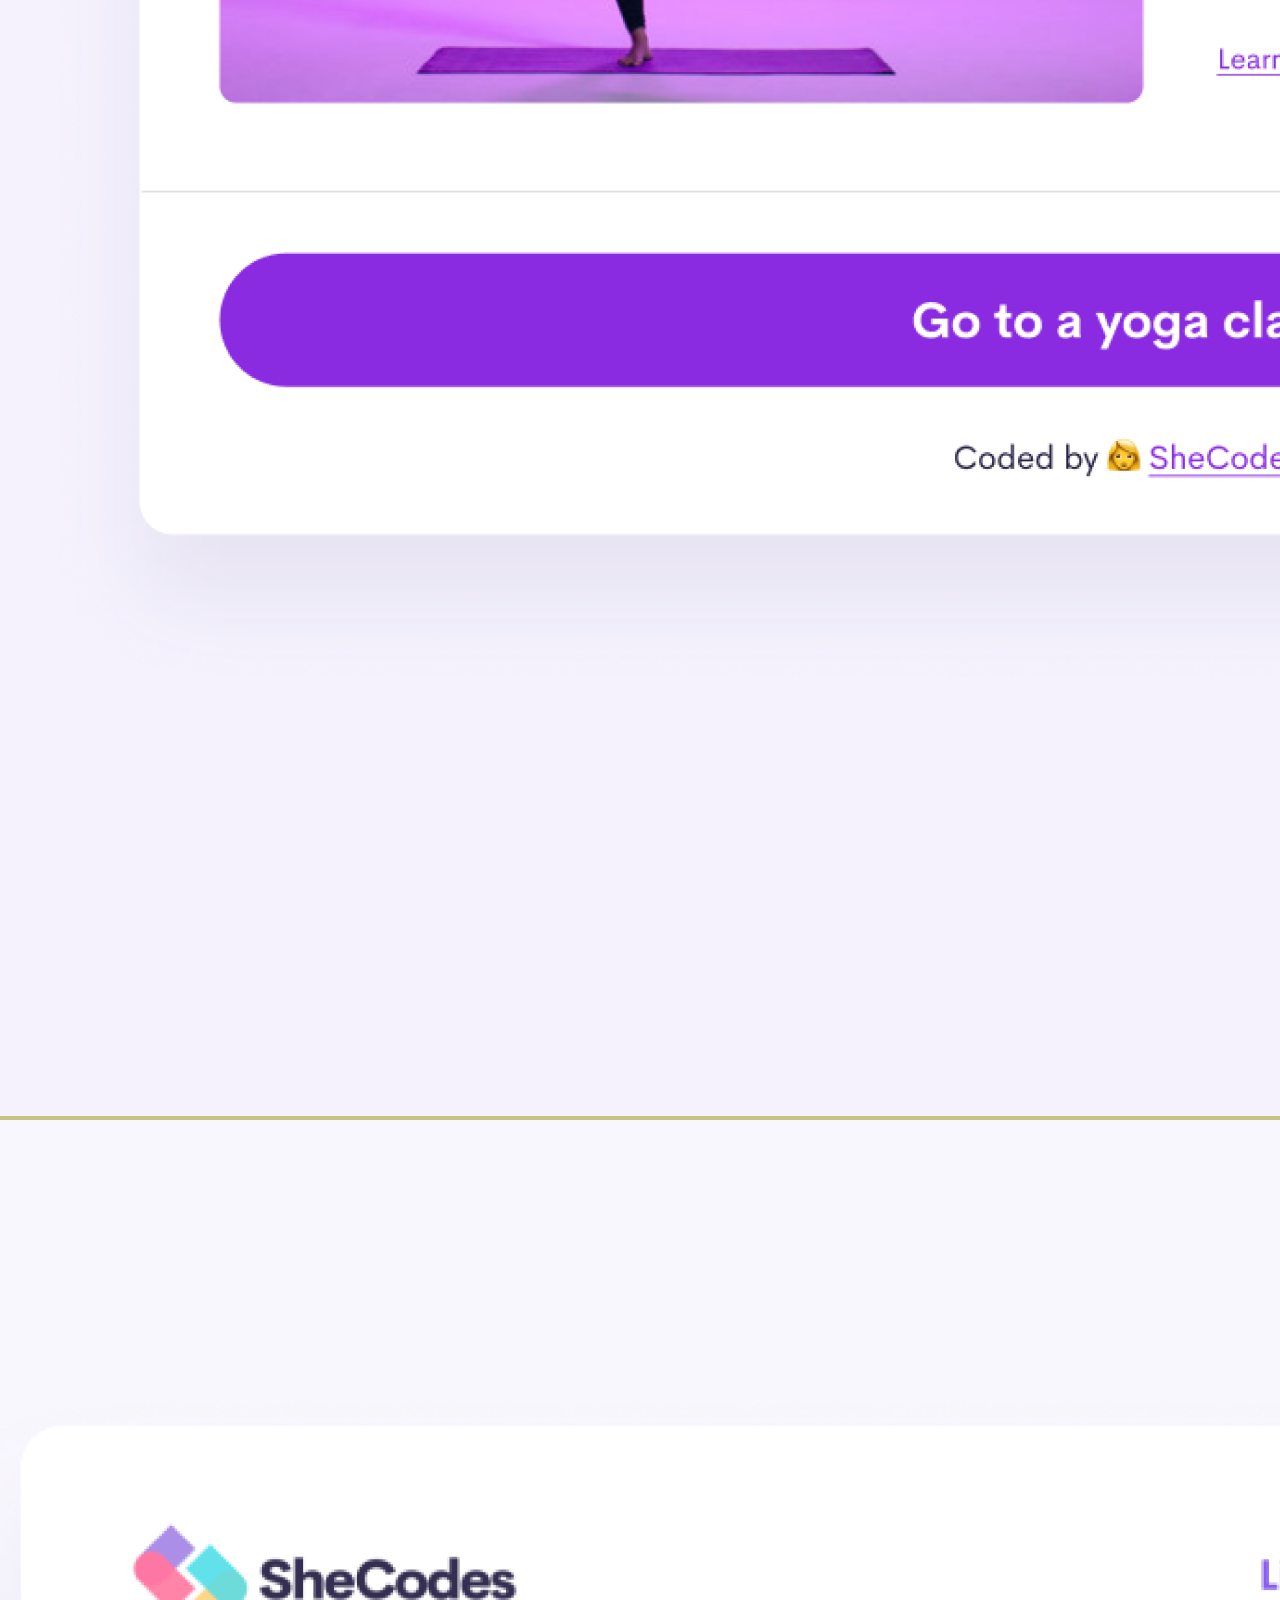
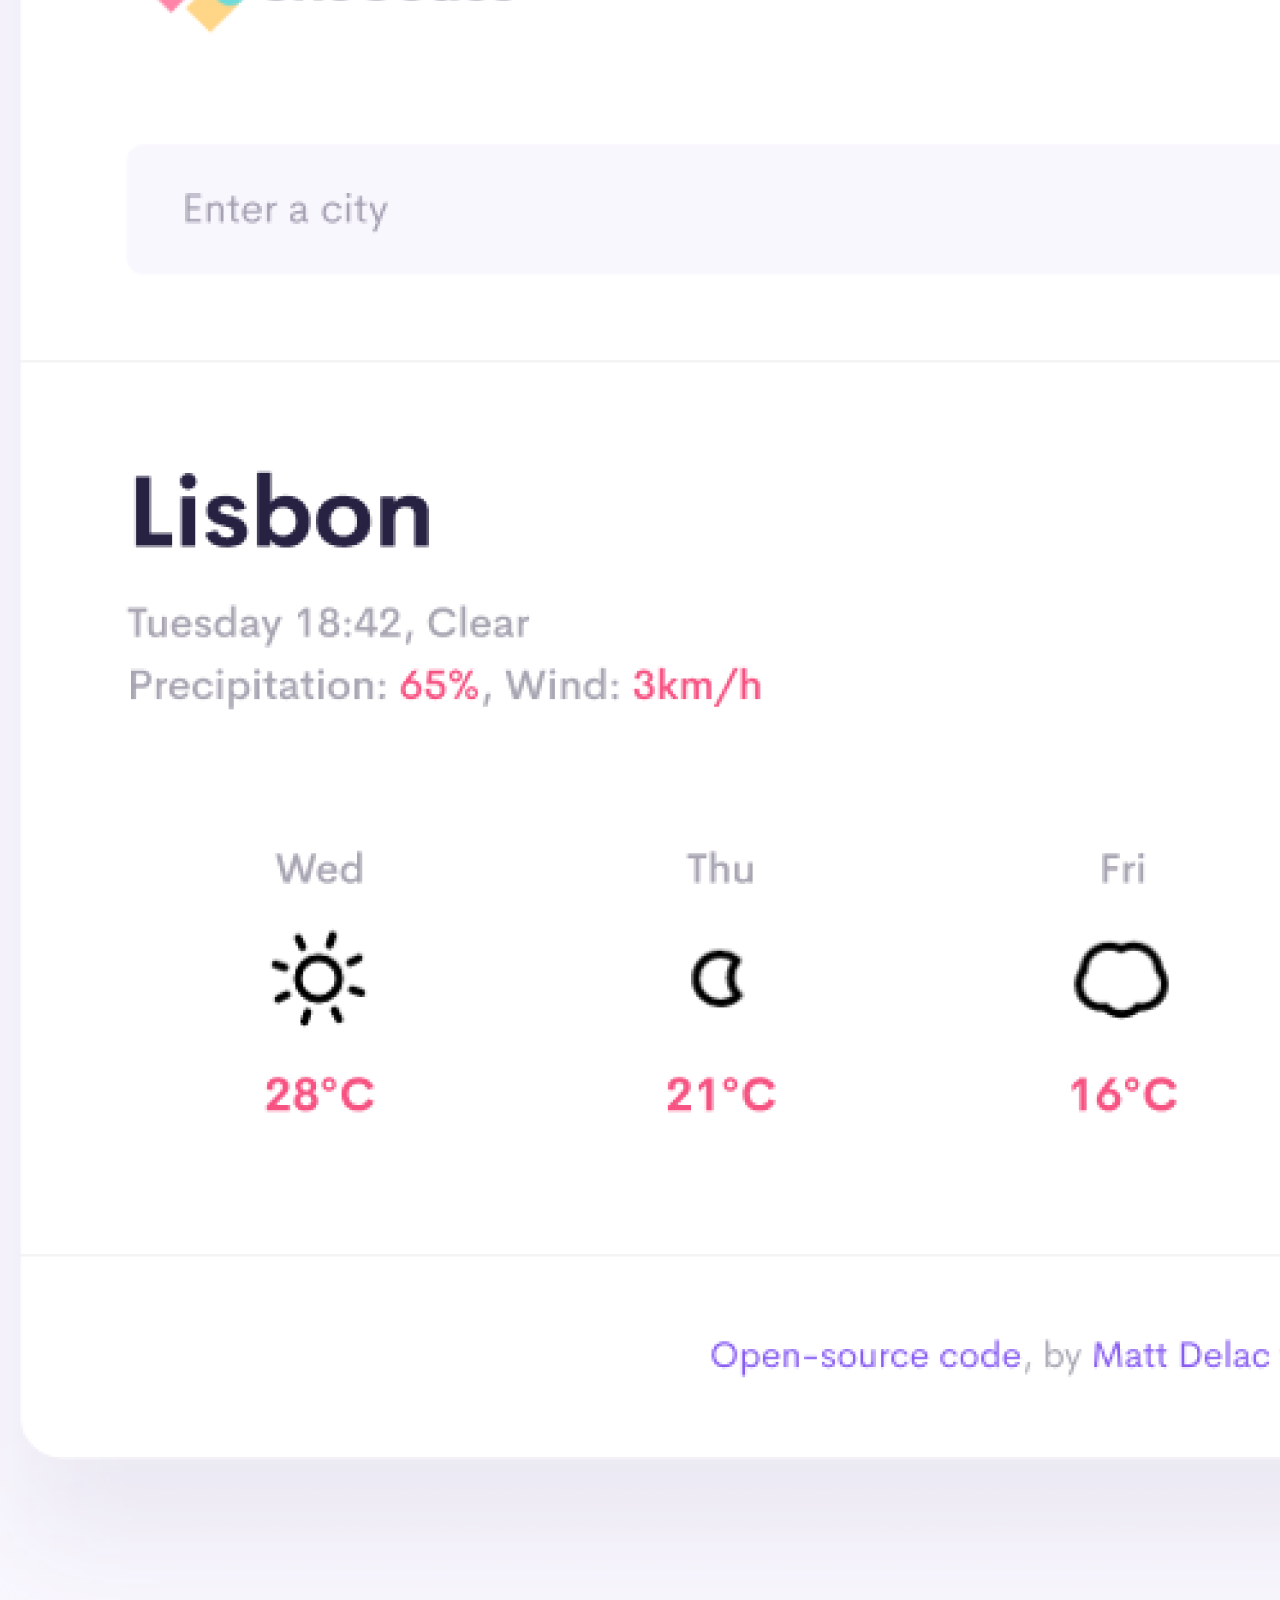
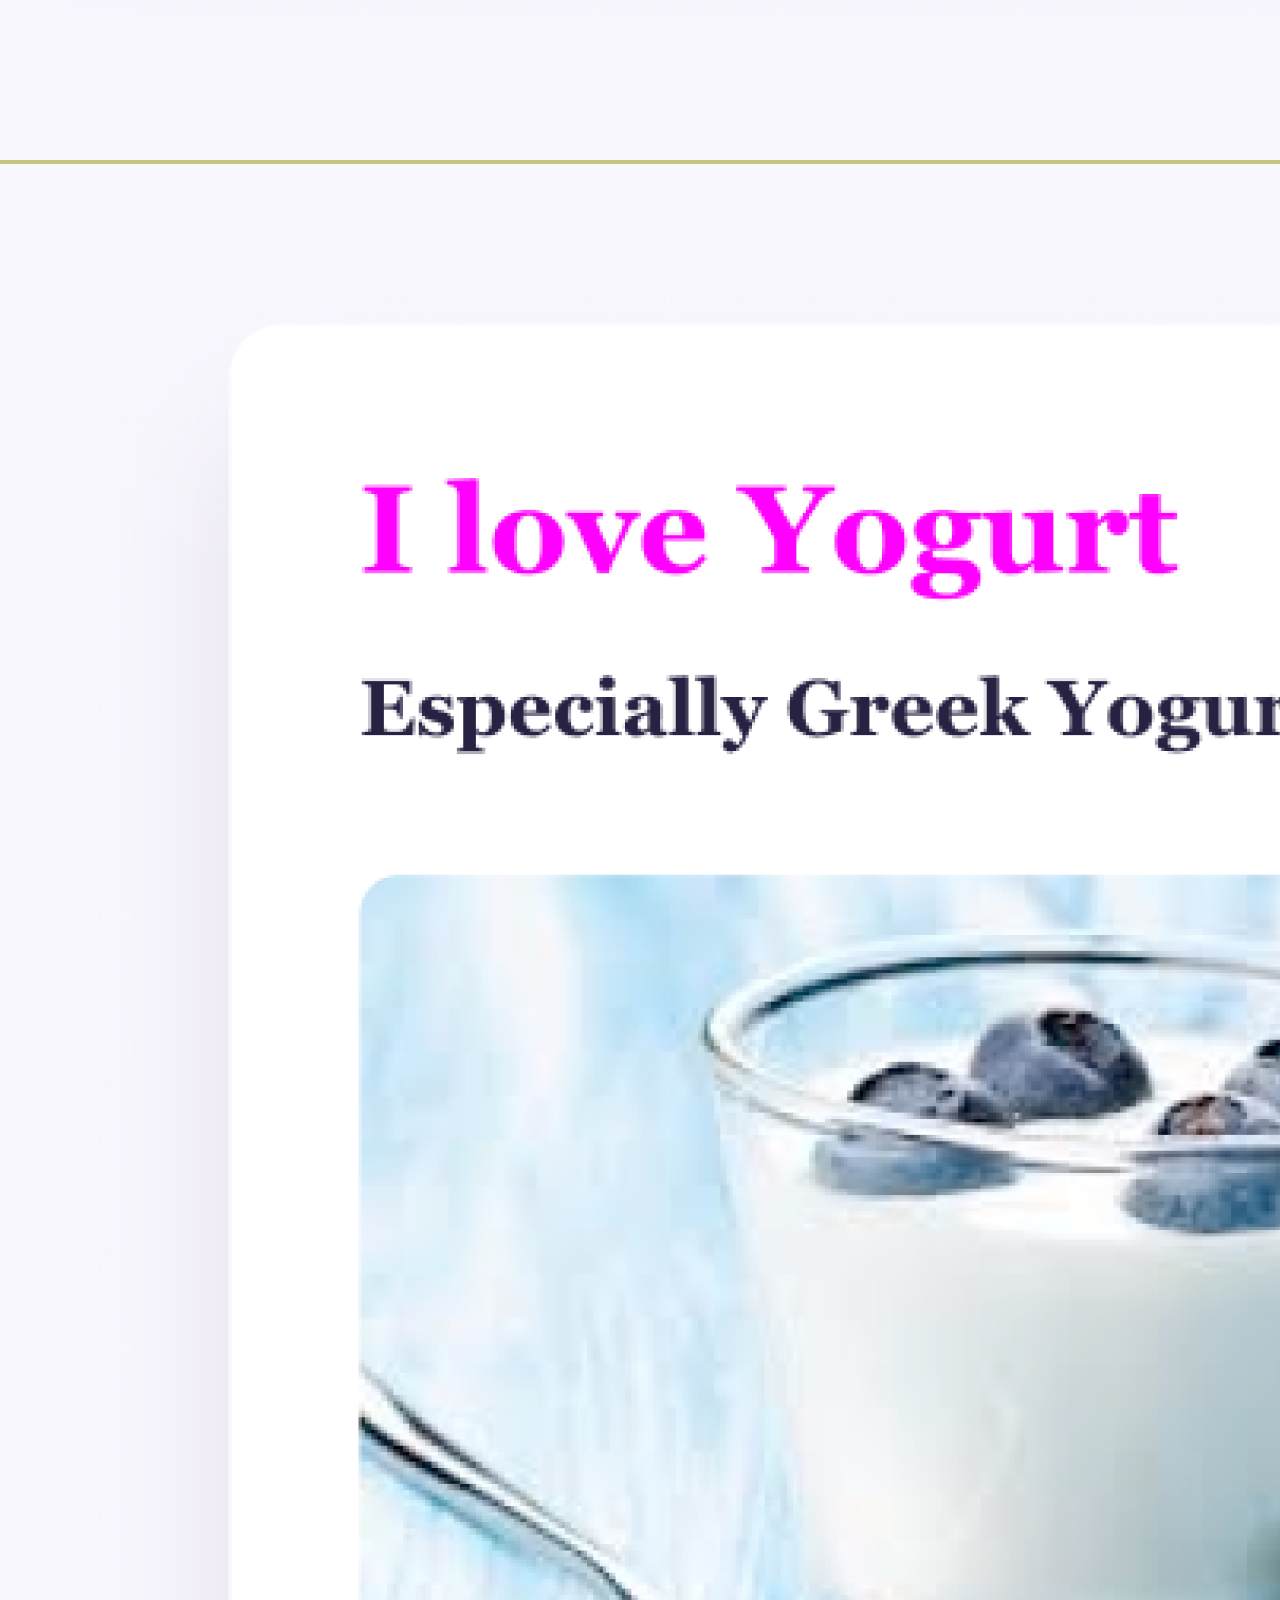
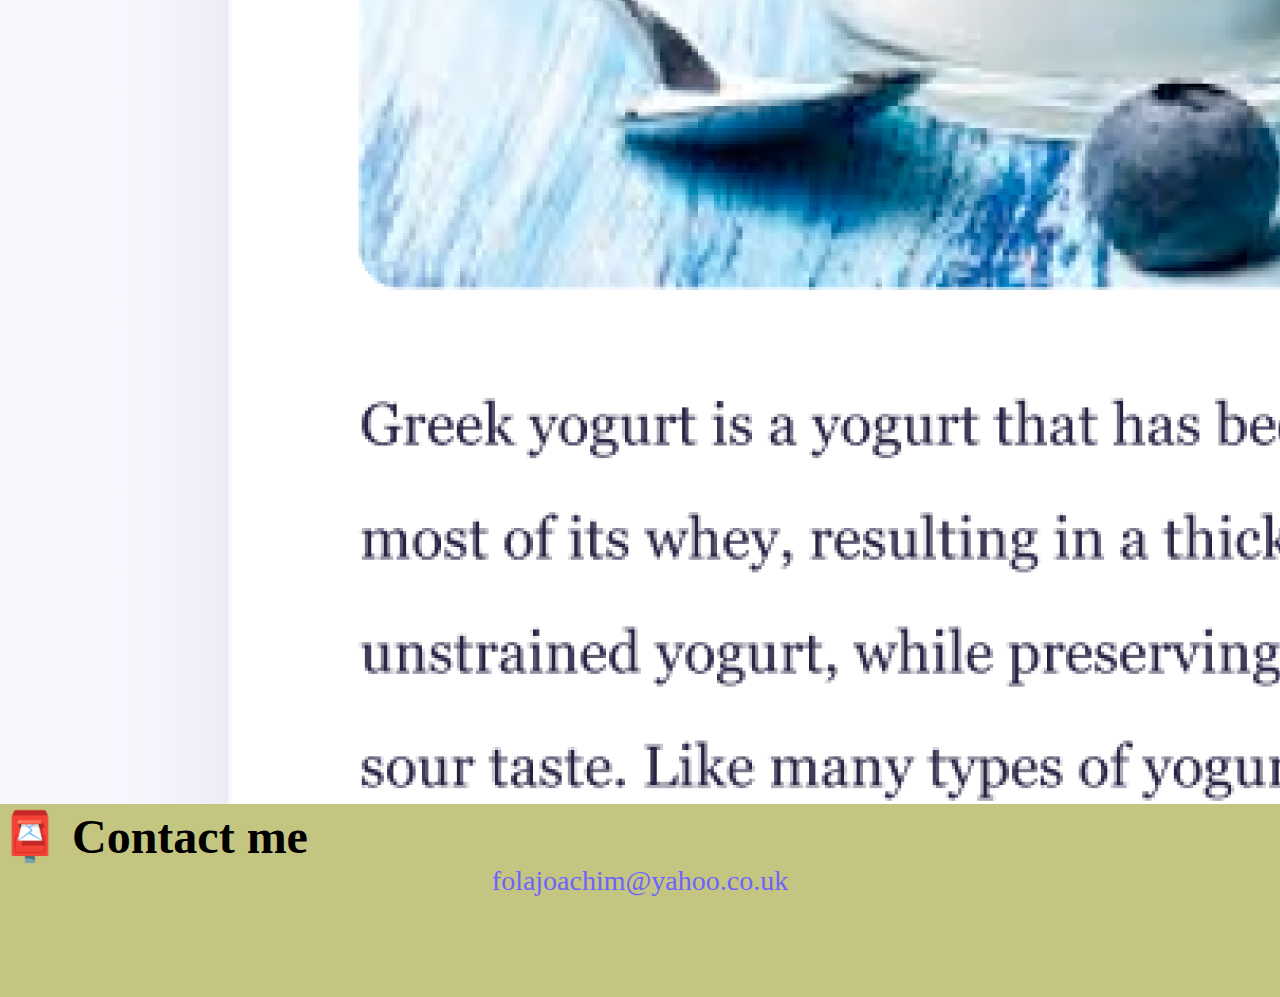
==== commit 7e045ebd: "updates" ====
--- a/about.html
+++ b/about.html
@@ -19,16 +19,14 @@
       name="description"
       content="About Folashade Joachim learning front-end developer skills- HTML, CSS,JavaScript, Hosting, Responsive, SEO 
        at Shecodes Workshop, check out my recent projects"
-      <link
-      rel="stylesheet"
-      href="/src/style.css"
     />
+    <link rel="stylesheet" href="/src/style.css" />
     <title>About Folashade Joachim</title>
   </head>
   <body>
     <nav class="navbar navbar-expand-lg navbar-light bg-light fixed-top">
       <div class="container">
-        <a class="navbar-brand" href="/" title="Homepage">Folashade Joachim</a>
+        <a class="navbar-brand" href="/" title="Homepage">FJ</a>
         <button
           class="navbar-toggler"
           type="button"
--- a/src/style.css
+++ b/src/style.css
@@ -6,7 +6,6 @@
 
 body {
   margin: 100px auto;
-  max-width: 800px;
   background-color: var(--secondary-color);
 }
 
@@ -105,8 +104,18 @@
     line-height: 1.5;
   }
 
-.project-link {
-  display: block;
-  text-align: center;
-  margin: 0 20px;
+  h2 {
+    font-size: 32px;
+    text-align: center;
+  }
+
+  p {
+    text-align: center;
+  }
+
+  .project-link {
+    display: block;
+    text-align: center;
+    margin: 0 20px;
+  }
 }
